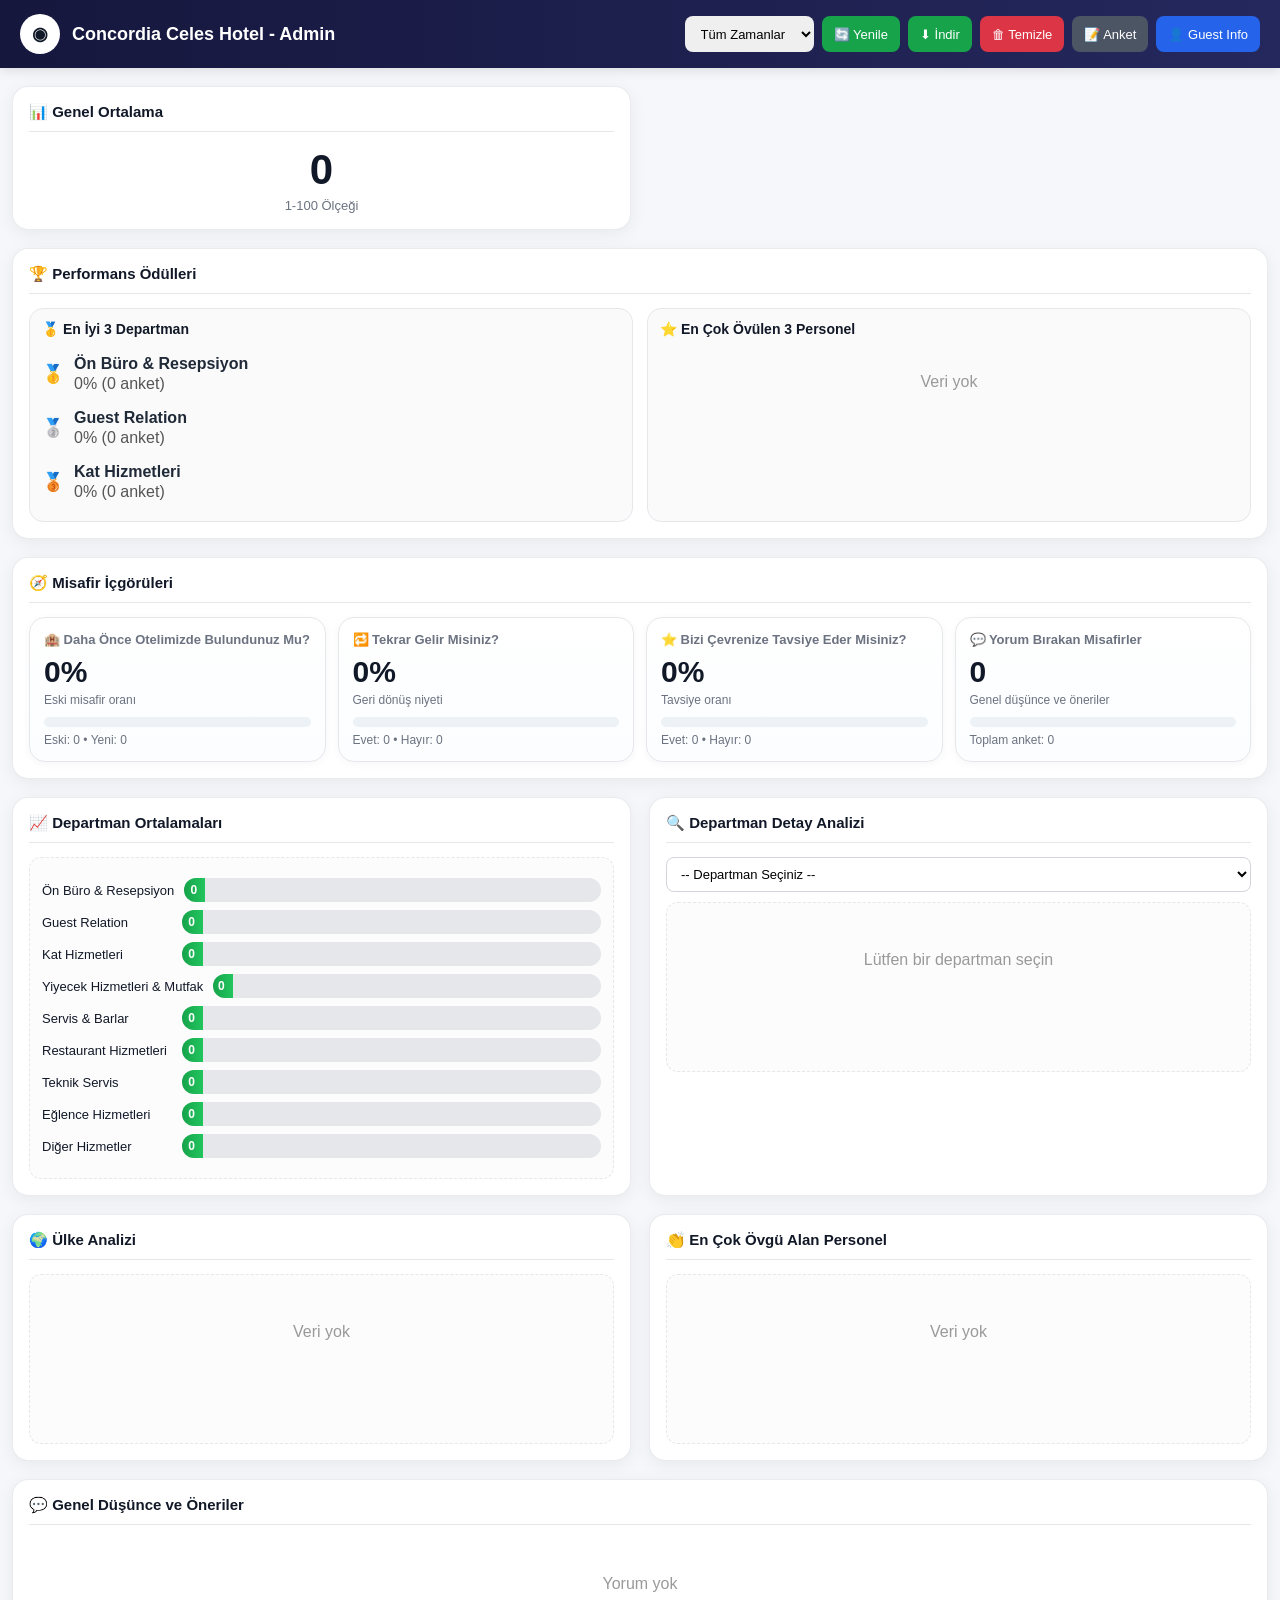
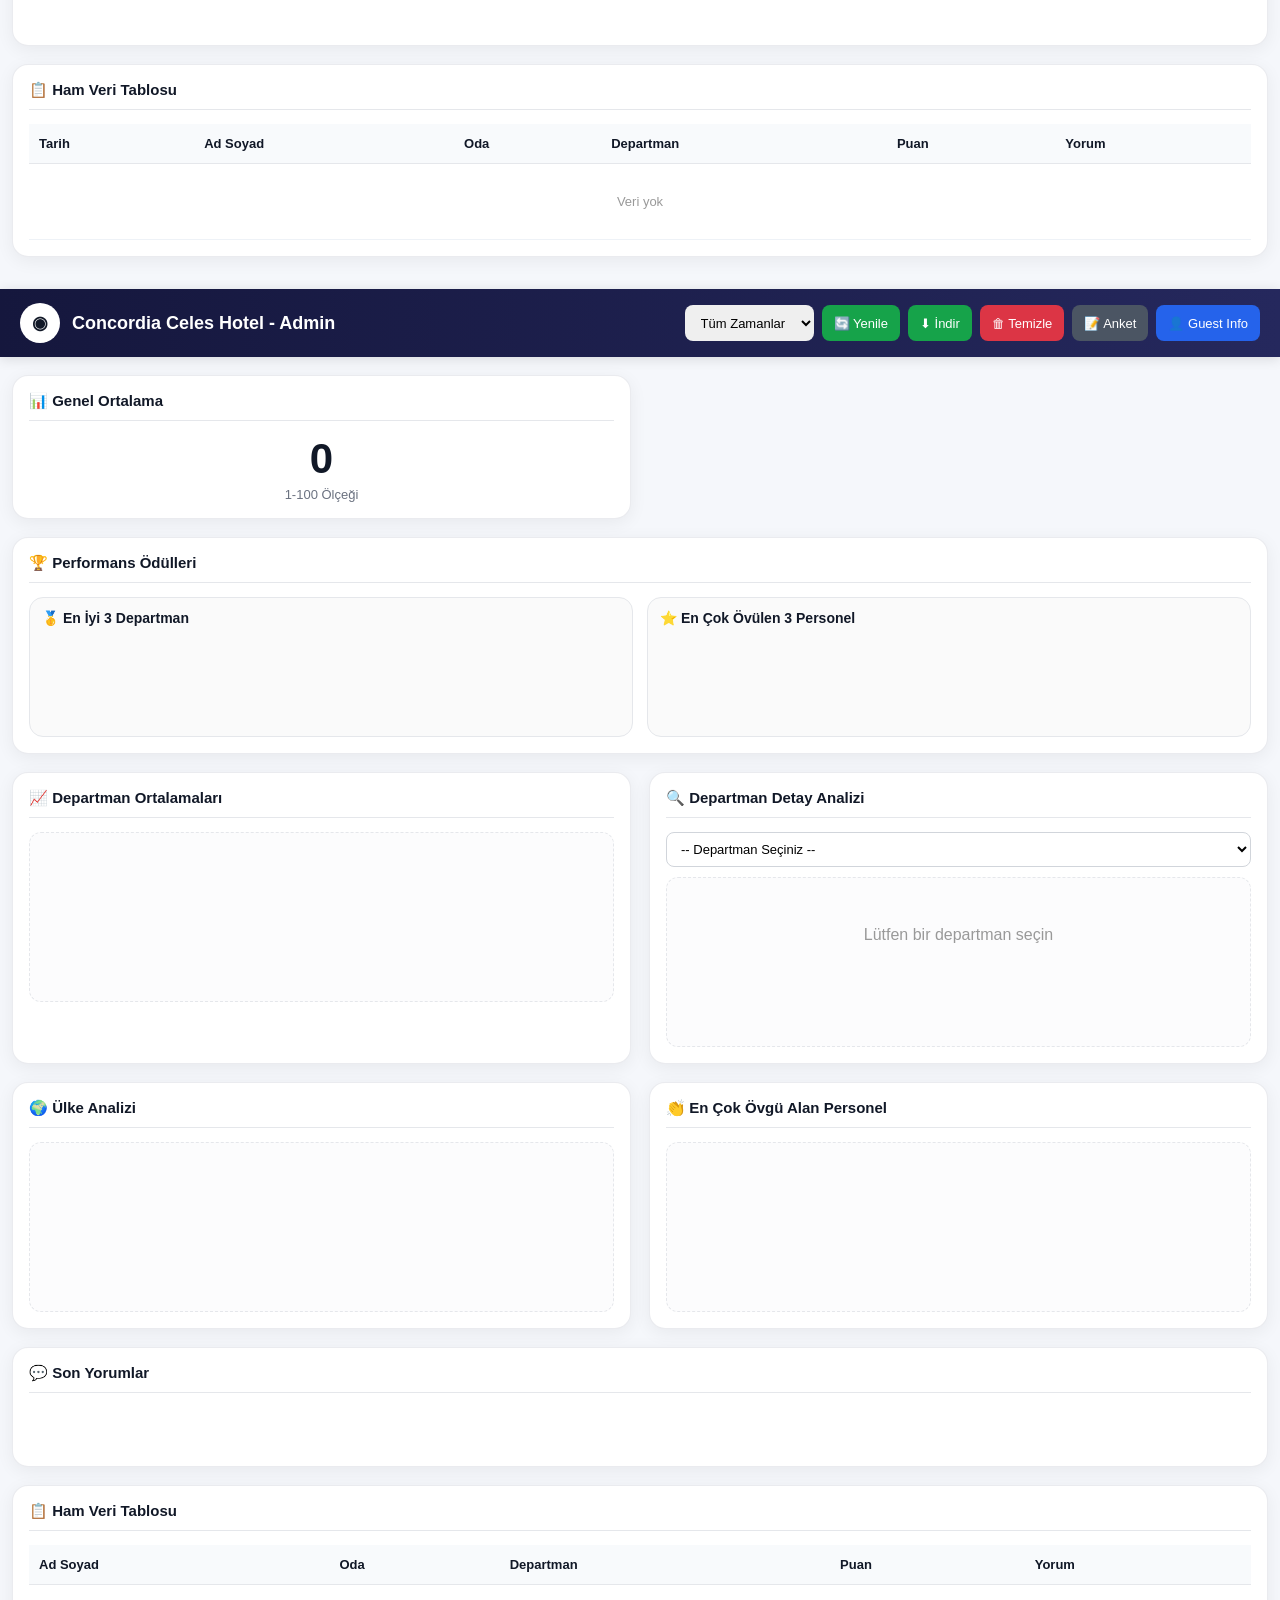
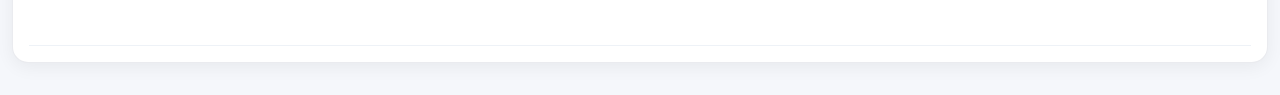
==== admin.html @ 7e6b87f0 "Update admin.html" ====
<!DOCTYPE html>
<html lang="tr">
<head>
    <meta charset="UTF-8" /><!DOCTYPE html>
<html lang="tr">
<head>
    <meta charset="UTF-8" />
    <meta name="viewport" content="width=device-width, initial-scale=1.0" />
    <title>Concordia Celes Hotel - Admin</title>

    <style>
        :root {
            --bg: #f5f7fb;
            --card: #ffffff;
            --text: #1f2937;
            --muted: #6b7280;
            --primary: #1f2454;
            --green: #16a34a;
            --red: #dc3545;
            --blue: #2563eb;
            --gold: #f59e0b;
            --border: #e5e7eb;
            --shadow: 0 4px 18px rgba(0, 0, 0, 0.06);
            --radius: 16px;
        }

        * {
            box-sizing: border-box;
        }

        body {
            margin: 0;
            font-family: Arial, Helvetica, sans-serif;
            background: var(--bg);
            color: var(--text);
        }

        .topbar {
            position: sticky;
            top: 0;
            z-index: 100;
            background: linear-gradient(90deg, #15173d, #25285d);
            color: #fff;
            padding: 14px 20px;
            box-shadow: 0 2px 12px rgba(0, 0, 0, 0.12);
        }

        .topbar-inner {
            display: flex;
            align-items: center;
            justify-content: space-between;
            gap: 14px;
            flex-wrap: wrap;
        }

        .brand {
            display: flex;
            align-items: center;
            gap: 12px;
            font-size: 18px;
            font-weight: 700;
        }

        .brand-logo {
            width: 40px;
            height: 40px;
            border-radius: 50%;
            background: #fff;
            color: #111827;
            display: grid;
            place-items: center;
            font-weight: 800;
            font-size: 18px;
            flex-shrink: 0;
        }

        .toolbar {
            display: flex;
            align-items: center;
            gap: 8px;
            flex-wrap: wrap;
        }

        .toolbar select,
        .toolbar button,
        .toolbar a {
            height: 36px;
            border: none;
            border-radius: 8px;
            padding: 0 12px;
            font-size: 13px;
            cursor: pointer;
            text-decoration: none;
            display: inline-flex;
            align-items: center;
            justify-content: center;
            transition: transform 0.15s ease, opacity 0.15s ease;
            white-space: nowrap;
        }

        .toolbar button:hover,
        .toolbar a:hover {
            transform: translateY(-1px);
            opacity: 0.95;
        }

        .btn-green { background: var(--green); color: #fff; }
        .btn-red   { background: var(--red); color: #fff; }
        .btn-gray   { background: #4b5563; color: #fff; }
        .btn-blue   { background: var(--blue); color: #fff; }

        .container {
            width: min(1440px, calc(100% - 24px));
            margin: 18px auto 32px;
        }

        .dashboard-grid {
            display: grid;
            grid-template-columns: repeat(2, minmax(0, 1fr));
            gap: 18px;
        }

        .card {
            background: var(--card);
            border-radius: var(--radius);
            box-shadow: var(--shadow);
            border: 1px solid rgba(229, 231, 235, 0.8);
            padding: 16px;
            min-height: 120px;
        }

        .card.full-width {
            grid-column: 1 / -1;
        }

        .card h3 {
            margin: 0 0 14px 0;
            font-size: 15px;
            color: #111827;
            border-bottom: 1px solid var(--border);
            padding-bottom: 10px;
        }

        .avg-score {
            font-size: 44px;
            font-weight: 800;
            text-align: center;
            color: #111827;
            margin-top: 10px;
        }

        .avg-label {
            text-align: center;
            color: var(--muted);
            margin-top: 4px;
            font-size: 13px;
        }

        .top-container {
            display: grid;
            grid-template-columns: repeat(2, minmax(0, 1fr));
            gap: 14px;
        }

        .top-box {
            background: #fafafa;
            border: 1px solid var(--border);
            border-radius: 14px;
            padding: 12px;
            min-height: 140px;
        }

        .top-box h4 {
            margin: 0 0 10px 0;
            font-size: 14px;
            color: #111827;
        }

        .chart-container {
            min-height: 170px;
            border: 1px dashed #e5e7eb;
            border-radius: 12px;
            padding: 12px;
            background: #fcfcfd;
        }

        .loading {
            display: flex;
            flex-direction: column;
            align-items: center;
            justify-content: center;
            min-height: 130px;
            color: var(--muted);
            font-size: 13px;
            gap: 10px;
        }

        .spinner {
            width: 28px;
            height: 28px;
            border: 3px solid #ddd;
            border-top-color: var(--primary);
            border-radius: 50%;
            animation: spin 0.8s linear infinite;
        }

        @keyframes spin {
            to { transform: rotate(360deg); }
        }

        .bar-row {
            display: flex;
            align-items: center;
            gap: 10px;
            margin: 8px 0;
        }

        .bar-label {
            min-width: 130px;
            font-size: 13px;
            color: #111827;
        }

        .bar-area {
            flex: 1;
            background: #e5e7eb;
            border-radius: 999px;
            overflow: hidden;
            height: 24px;
        }

        .bar-fill {
            height: 100%;
            color: #fff;
            font-size: 12px;
            display: flex;
            align-items: center;
            justify-content: flex-end;
            padding-right: 8px;
            font-weight: 700;
        }

        .bg-green { background: linear-gradient(90deg, #16a34a, #22c55e); }
        .bg-blue  { background: linear-gradient(90deg, #2563eb, #3b82f6); }
        .bg-gold  { background: linear-gradient(90deg, #f59e0b, #fbbf24); }

        table {
            width: 100%;
            border-collapse: collapse;
            font-size: 13px;
        }

        thead th {
            text-align: left;
            background: #f8fafc;
            color: #111827;
            padding: 12px 10px;
            border-bottom: 1px solid var(--border);
            position: sticky;
            top: 0;
        }

        tbody td {
            padding: 10px;
            border-bottom: 1px solid #eef2f7;
            color: #374151;
            vertical-align: top;
        }

        tbody tr:hover {
            background: #f9fafb;
        }

        #deptSelect {
            width: 100%;
            margin-bottom: 10px;
            border: 1px solid #d1d5db;
            border-radius: 8px;
            padding: 8px 10px;
            font-size: 13px;
            background: #fff;
        }

        .insights-grid {
            display: grid;
            grid-template-columns: repeat(4, minmax(0, 1fr));
            gap: 12px;
        }

        .insight-card {
            background: linear-gradient(180deg, #ffffff, #fbfdff);
            border: 1px solid #e5e7eb;
            border-radius: 16px;
            padding: 14px;
            box-shadow: 0 2px 8px rgba(0,0,0,.04);
        }

        .insight-title {
            font-size: 13px;
            color: #6b7280;
            margin-bottom: 10px;
            font-weight: 600;
        }

        .insight-value {
            font-size: 30px;
            font-weight: 800;
            color: #111827;
            line-height: 1;
        }

        .insight-sub {
            font-size: 12px;
            color: #6b7280;
            margin-top: 6px;
        }

        .mini-progress {
            height: 10px;
            background: #edf2f7;
            border-radius: 999px;
            overflow: hidden;
            margin-top: 10px;
        }

        .mini-progress > div {
            height: 100%;
            border-radius: 999px;
        }

        .comment-feed {
            display: grid;
            gap: 10px;
            max-height: 340px;
            overflow: auto;
        }

        .comment-card {
            padding: 12px 14px;
            border: 1px solid #e5e7eb;
            border-radius: 14px;
            background: #fff;
        }

        .comment-meta {
            font-size: 12px;
            color: #6b7280;
            margin-bottom: 6px;
            display: flex;
            gap: 10px;
            flex-wrap: wrap;
        }

        .comment-text {
            font-size: 14px;
            line-height: 1.5;
            color: #111827;
            white-space: pre-wrap;
        }

        #quickComments {
            max-height: 150px;
            overflow-y: auto;
        }

        @media (max-width: 1100px) {
            .insights-grid {
                grid-template-columns: repeat(2, minmax(0, 1fr));
            }
        }

        @media (max-width: 992px) {
            .dashboard-grid {
                grid-template-columns: 1fr;
            }

            .top-container {
                grid-template-columns: 1fr;
            }
        }

        @media (max-width: 600px) {
            .container {
                width: calc(100% - 14px);
            }

            .topbar {
                padding: 12px;
            }

            .avg-score {
                font-size: 34px;
            }

            .bar-label {
                min-width: 95px;
                font-size: 12px;
            }

            .insights-grid {
                grid-template-columns: 1fr;
            }
        }
    </style>
</head>
<body>

    <div class="topbar">
        <div class="topbar-inner">
            <div class="brand">
                <div class="brand-logo">◉</div>
                <div>Concordia Celes Hotel - Admin</div>
            </div>

            <div class="toolbar">
                <select id="timeFilter">
                    <option value="all">Tüm Zamanlar</option>
                    <option value="30">Son 30 Gün</option>
                    <option value="7">Son 7 Gün</option>
                    <option value="1">Bugün</option>
                </select>

                <button class="btn-green" onclick="loadAndRenderData()">🔄 Yenile</button>
                <button class="btn-green" onclick="exportData()">⬇ İndir</button>
                <button class="btn-red" onclick="clearData()">🗑 Temizle</button>
                <a class="btn-gray" href="index.html" target="_blank">📝 Anket</a>
                <a class="btn-blue" href="#" target="_blank">👤 Guest Info</a>
            </div>
        </div>
    </div>

    <div class="container">
        <div class="dashboard-grid">

            <!-- GENEL ORTALAMA -->
            <div class="card">
                <h3>📊 Genel Ortalama</h3>
                <div class="avg-score" id="generalAvg">0</div>
                <div class="avg-label">1-100 Ölçeği</div>
            </div>

            <!-- PERFORMANS ÖDÜLLERİ -->
            <div class="card full-width">
                <h3>🏆 Performans Ödülleri</h3>
                <div class="top-container">
                    <div class="top-box">
                        <h4>🥇 En İyi 3 Departman</h4>
                        <div id="topDepts">
                            <div class="loading">
                                <div class="spinner"></div>
                                Yükleniyor...
                            </div>
                        </div>
                    </div>
                    <div class="top-box">
                        <h4>⭐ En Çok Övülen 3 Personel</h4>
                        <div id="topStaff">
                            <div class="loading">
                                <div class="spinner"></div>
                                Yükleniyor...
                            </div>
                        </div>
                    </div>
                </div>
            </div>

            <!-- MİSAFİR İÇGÖRÜLERİ -->
            <div class="card full-width">
                <h3>🧭 Misafir İçgörüleri</h3>
                <div id="guestInsights" class="insights-grid">
                    <div class="loading">
                        <div class="spinner"></div>
                        Yükleniyor...
                    </div>
                </div>
            </div>

            <!-- DEPARTMAN ORTALAMALARI -->
            <div class="card">
                <h3>📈 Departman Ortalamaları</h3>
                <div class="chart-container" id="deptChart">
                    <div class="loading">
                        <div class="spinner"></div>
                        Yükleniyor...
                    </div>
                </div>
            </div>

            <!-- DEPARTMAN DETAY ANALİZİ -->
            <div class="card">
                <h3>🔍 Departman Detay Analizi</h3>
                <select id="deptSelect">
                    <option value="">-- Departman Seçiniz --</option>
                    <option value="frontOffice">Ön Büro & Resepsiyon</option>
                    <option value="guestRelation">Guest Relation</option>
                    <option value="housekeeping">Kat Hizmetleri</option>
                    <option value="foodServices">Yiyecek Hizmetleri & Mutfak</option>
                    <option value="barsServices">Servis & Barlar</option>
                    <option value="restaurantServices">Restaurant Hizmetleri</option>
                    <option value="technicalService">Teknik Servis</option>
                    <option value="entertainmentServices">Eğlence Hizmetleri</option>
                    <option value="otherServices">Diğer Hizmetler</option>
                </select>

                <div class="chart-container" id="deptDetailChart">
                    <p style="text-align:center; color:#999; padding:20px;">Lütfen bir departman seçin</p>
                </div>
            </div>

            <!-- ÜLKE ANALİZİ -->
            <div class="card">
                <h3>🌍 Ülke Analizi</h3>
                <div class="chart-container" id="countryChart">
                    <div class="loading">
                        <div class="spinner"></div>
                        Yükleniyor...
                    </div>
                </div>
            </div>

            <!-- EN ÇOK ÖVGÜ ALAN PERSONEL -->
            <div class="card">
                <h3>👏 En Çok Övgü Alan Personel</h3>
                <div class="chart-container" id="staffChart">
                    <div class="loading">
                        <div class="spinner"></div>
                        Yükleniyor...
                    </div>
                </div>
            </div>

            <!-- GENEL DÜŞÜNCE VE ÖNERİLER -->
            <div class="card full-width">
                <h3>💬 Genel Düşünce ve Öneriler</h3>
                <div id="commentFeed" class="comment-feed">
                    <div class="loading">
                        <div class="spinner"></div>
                        Yükleniyor...
                    </div>
                </div>
            </div>

            <!-- HAM VERİ TABLOSU -->
            <div class="card full-width">
                <h3>📋 Ham Veri Tablosu</h3>
                <div style="overflow-x:auto;">
                    <table id="rawDataTable">
                        <thead>
                            <tr>
                                <th>Tarih</th>
                                <th>Ad Soyad</th>
                                <th>Oda</th>
                                <th>Departman</th>
                                <th>Puan</th>
                                <th>Yorum</th>
                            </tr>
                        </thead>
                        <tbody>
                            <tr>
                                <td colspan="6" style="text-align:center; color:#999; padding:30px;">
                                    Veri yükleniyor...
                                </td>
                            </tr>
                        </tbody>
                    </table>
                </div>
            </div>

        </div>
    </div>

    <script src="admin.js?v=13"></script>
</body>
</html>
    <meta name="viewport" content="width=device-width, initial-scale=1.0" />
    <title>Concordia Celes Hotel - Admin</title>

    <style>
        :root {
            --bg: #f5f7fb;
            --card: #ffffff;
            --text: #1f2937;
            --muted: #6b7280;
            --primary: #1f2454;
            --green: #16a34a;
            --red: #dc3545;
            --blue: #2563eb;
            --gold: #f59e0b;
            --border: #e5e7eb;
            --shadow: 0 4px 18px rgba(0, 0, 0, 0.06);
            --radius: 16px;
        }

        * {
            box-sizing: border-box;
        }

        body {
            margin: 0;
            font-family: Arial, Helvetica, sans-serif;
            background: var(--bg);
            color: var(--text);
        }

        .topbar {
            position: sticky;
            top: 0;
            z-index: 100;
            background: linear-gradient(90deg, #15173d, #25285d);
            color: #fff;
            padding: 14px 20px;
            box-shadow: 0 2px 12px rgba(0, 0, 0, 0.12);
        }

        .topbar-inner {
            display: flex;
            align-items: center;
            justify-content: space-between;
            gap: 14px;
            flex-wrap: wrap;
        }

        .brand {
            display: flex;
            align-items: center;
            gap: 12px;
            font-size: 18px;
            font-weight: 700;
        }

        .brand-logo {
            width: 40px;
            height: 40px;
            border-radius: 50%;
            background: #fff;
            color: #111827;
            display: grid;
            place-items: center;
            font-weight: 800;
            font-size: 18px;
            flex-shrink: 0;
        }

        .toolbar {
            display: flex;
            align-items: center;
            gap: 8px;
            flex-wrap: wrap;
        }

        .toolbar select,
        .toolbar button,
        .toolbar a {
            height: 36px;
            border: none;
            border-radius: 8px;
            padding: 0 12px;
            font-size: 13px;
            cursor: pointer;
            text-decoration: none;
            display: inline-flex;
            align-items: center;
            justify-content: center;
            transition: transform 0.15s ease, opacity 0.15s ease;
            white-space: nowrap;
        }

        .toolbar button:hover,
        .toolbar a:hover {
            transform: translateY(-1px);
            opacity: 0.95;
        }

        .btn-green { background: var(--green); color: #fff; }
        .btn-red   { background: var(--red); color: #fff; }
        .btn-gray   { background: #4b5563; color: #fff; }
        .btn-blue   { background: var(--blue); color: #fff; }

        .container {
            width: min(1400px, calc(100% - 24px));
            margin: 18px auto 32px;
        }

        .dashboard-grid {
            display: grid;
            grid-template-columns: repeat(2, minmax(0, 1fr));
            gap: 18px;
        }

        .card {
            background: var(--card);
            border-radius: var(--radius);
            box-shadow: var(--shadow);
            border: 1px solid rgba(229, 231, 235, 0.8);
            padding: 16px;
            min-height: 120px;
        }

        .card.full-width {
            grid-column: 1 / -1;
        }

        .card h3 {
            margin: 0 0 14px 0;
            font-size: 15px;
            color: #111827;
            border-bottom: 1px solid var(--border);
            padding-bottom: 10px;
        }

        .avg-score {
            font-size: 42px;
            font-weight: 800;
            text-align: center;
            color: #111827;
            margin-top: 10px;
        }

        .avg-label {
            text-align: center;
            color: var(--muted);
            margin-top: 4px;
            font-size: 13px;
        }

        .top-container {
            display: grid;
            grid-template-columns: repeat(2, minmax(0, 1fr));
            gap: 14px;
        }

        .top-box {
            background: #fafafa;
            border: 1px solid var(--border);
            border-radius: 14px;
            padding: 12px;
            min-height: 140px;
        }

        .top-box h4 {
            margin: 0 0 10px 0;
            font-size: 14px;
            color: #111827;
        }

        .chart-container {
            min-height: 170px;
            border: 1px dashed #e5e7eb;
            border-radius: 12px;
            padding: 12px;
            background: #fcfcfd;
        }

        .loading {
            display: flex;
            flex-direction: column;
            align-items: center;
            justify-content: center;
            min-height: 130px;
            color: var(--muted);
            font-size: 13px;
            gap: 10px;
        }

        .spinner {
            width: 28px;
            height: 28px;
            border: 3px solid #ddd;
            border-top-color: var(--primary);
            border-radius: 50%;
            animation: spin 0.8s linear infinite;
        }

        @keyframes spin {
            to { transform: rotate(360deg); }
        }

        .bar-row {
            display: flex;
            align-items: center;
            gap: 10px;
            margin: 8px 0;
        }

        .bar-label {
            min-width: 130px;
            font-size: 13px;
            color: #111827;
        }

        .bar-area {
            flex: 1;
            background: #e5e7eb;
            border-radius: 999px;
            overflow: hidden;
            height: 24px;
        }

        .bar-fill {
            height: 100%;
            color: #fff;
            font-size: 12px;
            display: flex;
            align-items: center;
            justify-content: flex-end;
            padding-right: 8px;
            font-weight: 700;
        }

        .bg-green { background: linear-gradient(90deg, #16a34a, #22c55e); }
        .bg-blue  { background: linear-gradient(90deg, #2563eb, #3b82f6); }
        .bg-gold  { background: linear-gradient(90deg, #f59e0b, #fbbf24); }

        table {
            width: 100%;
            border-collapse: collapse;
            font-size: 13px;
        }

        thead th {
            text-align: left;
            background: #f8fafc;
            color: #111827;
            padding: 12px 10px;
            border-bottom: 1px solid var(--border);
            position: sticky;
            top: 0;
        }

        tbody td {
            padding: 10px;
            border-bottom: 1px solid #eef2f7;
            color: #374151;
            vertical-align: top;
        }

        tbody tr:hover {
            background: #f9fafb;
        }

        #deptSelect {
            width: 100%;
            margin-bottom: 10px;
            border: 1px solid #d1d5db;
            border-radius: 8px;
            padding: 8px 10px;
            font-size: 13px;
            background: #fff;
        }

        #quickComments {
            max-height: 150px;
            overflow-y: auto;
        }

        @media (max-width: 992px) {
            .dashboard-grid {
                grid-template-columns: 1fr;
            }

            .top-container {
                grid-template-columns: 1fr;
            }
        }

        @media (max-width: 600px) {
            .container {
                width: calc(100% - 14px);
            }

            .topbar {
                padding: 12px;
            }

            .avg-score {
                font-size: 34px;
            }

            .bar-label {
                min-width: 95px;
                font-size: 12px;
            }
        }
    </style>
</head>
<body>

    <div class="topbar">
        <div class="topbar-inner">
            <div class="brand">
                <div class="brand-logo">◉</div>
                <div>Concordia Celes Hotel - Admin</div>
            </div>

            <div class="toolbar">
                <select id="timeFilter">
                    <option value="all">Tüm Zamanlar</option>
                    <option value="30">Son 30 Gün</option>
                    <option value="7">Son 7 Gün</option>
                    <option value="1">Bugün</option>
                </select>

                <button class="btn-green" onclick="loadAndRenderData()">🔄 Yenile</button>
                <button class="btn-green" onclick="exportData()">⬇ İndir</button>
                <button class="btn-red" onclick="clearData()">🗑 Temizle</button>
                <a class="btn-gray" href="index.html" target="_blank">📝 Anket</a>
                <a class="btn-blue" href="#" target="_blank">👤 Guest Info</a>
            </div>
        </div>
    </div>

    <div class="container">
        <div class="dashboard-grid">

            <!-- GENEL ORTALAMA -->
            <div class="card">
                <h3>📊 Genel Ortalama</h3>
                <div class="avg-score" id="generalAvg">0</div>
                <div class="avg-label">1-100 Ölçeği</div>
            </div>

            <!-- PERFORMANS ÖDÜLLERİ -->
            <div class="card full-width">
                <h3>🏆 Performans Ödülleri</h3>
                <div class="top-container">
                    <div class="top-box">
                        <h4>🥇 En İyi 3 Departman</h4>
                        <div id="topDepts">
                            <div class="loading">
                                <div class="spinner"></div>
                                Yükleniyor...
                            </div>
                        </div>
                    </div>
                    <div class="top-box">
                        <h4>⭐ En Çok Övülen 3 Personel</h4>
                        <div id="topStaff">
                            <div class="loading">
                                <div class="spinner"></div>
                                Yükleniyor...
                            </div>
                        </div>
                    </div>
                </div>
            </div>

            <!-- DEPARTMAN ORTALAMALARI -->
            <div class="card">
                <h3>📈 Departman Ortalamaları</h3>
                <div class="chart-container" id="deptChart">
                    <div class="loading">
                        <div class="spinner"></div>
                        Yükleniyor...
                    </div>
                </div>
            </div>

            <!-- DEPARTMAN DETAY ANALİZİ -->
            <div class="card">
                <h3>🔍 Departman Detay Analizi</h3>
                <select id="deptSelect">
                    <option value="">-- Departman Seçiniz --</option>
                    <option value="frontOffice">Ön Büro & Resepsiyon</option>
                    <option value="guestRelation">Guest Relation</option>
                    <option value="housekeeping">Kat Hizmetleri</option>
                    <option value="foodServices">Yiyecek Hizmetleri & Mutfak</option>
                    <option value="barsServices">Servis & Barlar</option>
                    <option value="restaurantServices">Restaurant Hizmetleri</option>
                    <option value="technicalService">Teknik Servis</option>
                    <option value="entertainmentServices">Eğlence Hizmetleri</option>
                    <option value="otherServices">Diğer Hizmetler</option>
                </select>

                <div class="chart-container" id="deptDetailChart">
                    <p style="text-align:center; color:#999; padding:20px;">Lütfen bir departman seçin</p>
                </div>
            </div>

            <!-- ÜLKE ANALİZİ -->
            <div class="card">
                <h3>🌍 Ülke Analizi</h3>
                <div class="chart-container" id="countryChart">
                    <div class="loading">
                        <div class="spinner"></div>
                        Yükleniyor...
                    </div>
                </div>
            </div>

            <!-- EN ÇOK ÖVGÜ ALAN PERSONEL -->
            <div class="card">
                <h3>👏 En Çok Övgü Alan Personel</h3>
                <div class="chart-container" id="staffChart">
                    <div class="loading">
                        <div class="spinner"></div>
                        Yükleniyor...
                    </div>
                </div>
            </div>

            <!-- SON YORUMLAR -->
            <div class="card full-width">
                <h3>💬 Son Yorumlar</h3>
                <div id="quickComments">
                    <div class="loading">
                        <div class="spinner"></div>
                        Yükleniyor...
                    </div>
                </div>
            </div>

            <!-- HAM VERİ TABLOSU -->
            <div class="card full-width">
                <h3>📋 Ham Veri Tablosu</h3>
                <div style="overflow-x:auto;">
                    <table id="rawDataTable">
                        <thead>
                            <tr>
                                <th>Ad Soyad</th>
                                <th>Oda</th>
                                <th>Departman</th>
                                <th>Puan</th>
                                <th>Yorum</th>
                            </tr>
                        </thead>
                        <tbody>
                            <tr>
                                <td colspan="5" style="text-align:center; color:#999; padding:30px;">
                                    Veri yükleniyor...
                                </td>
                            </tr>
                        </tbody>
                    </table>
                </div>
            </div>

        </div>
    </div>

    <script src="admin.js?v=9"></script>
</body>
</html>
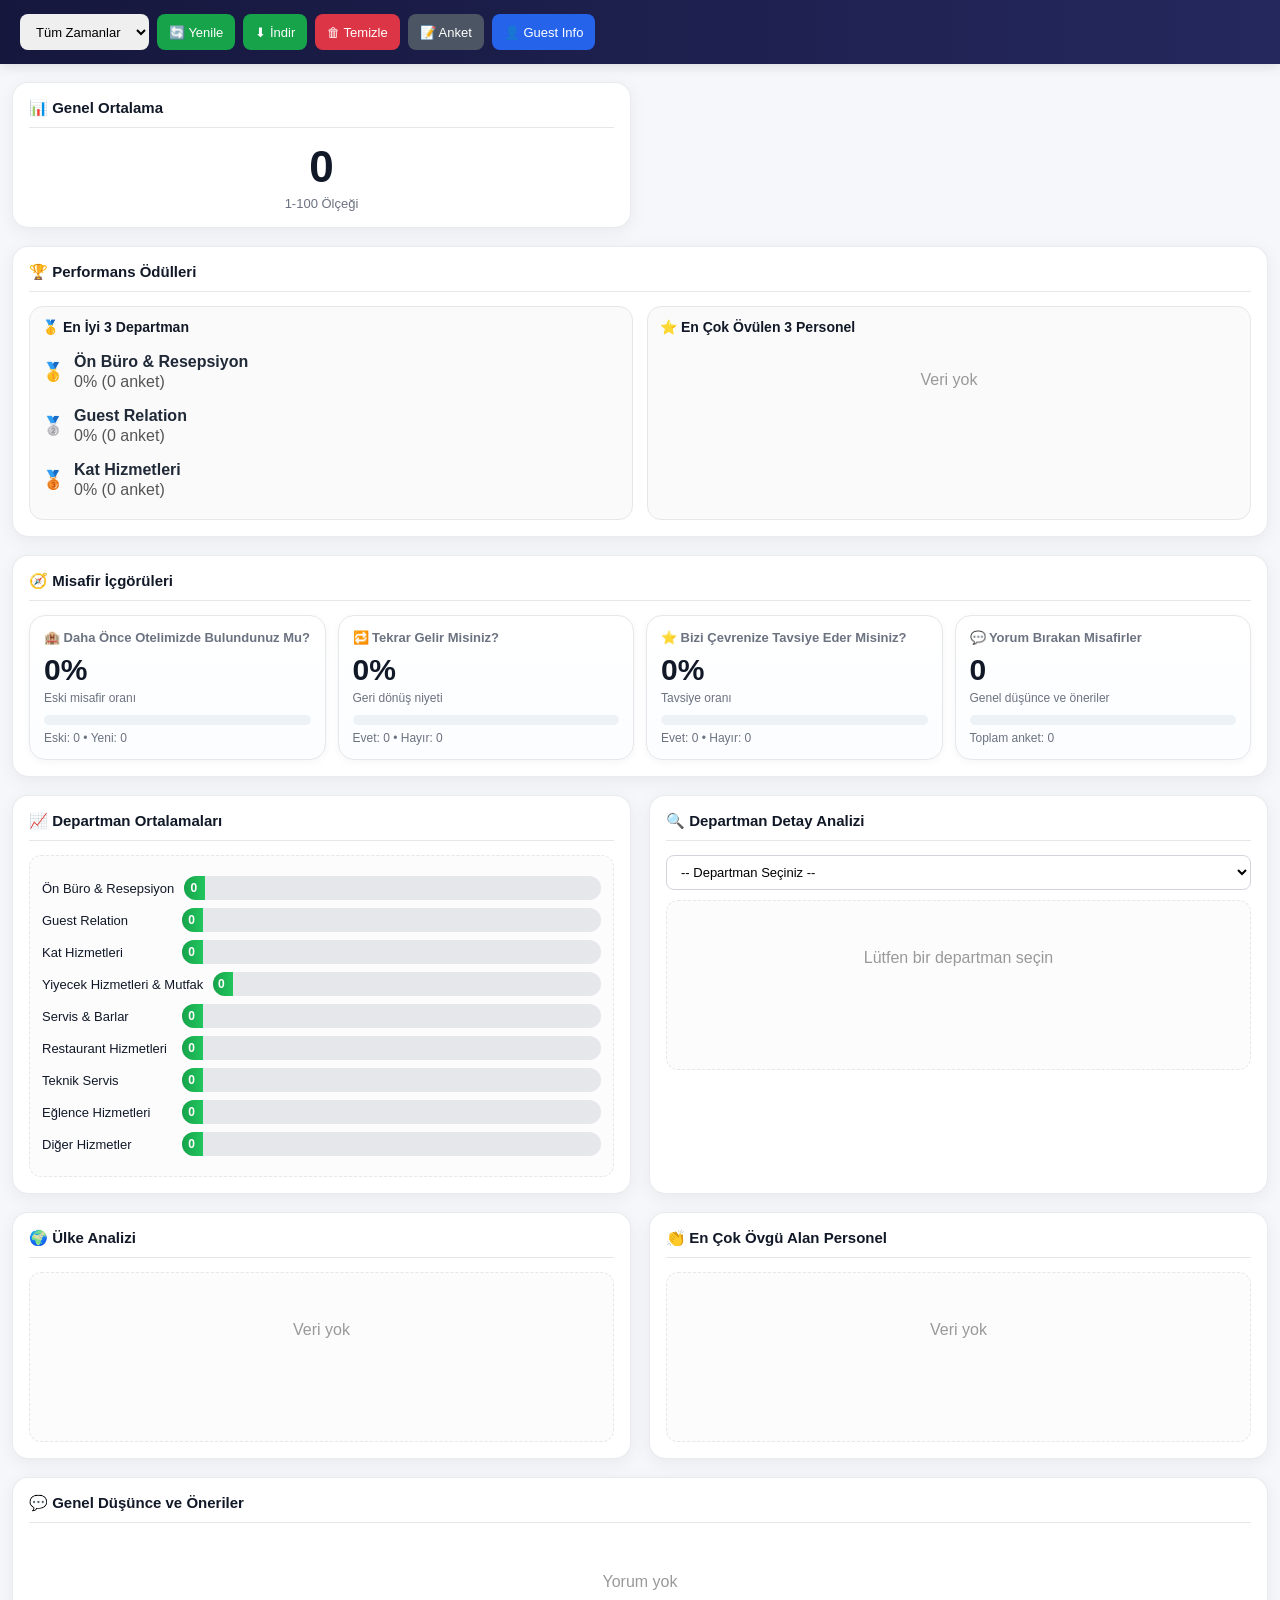
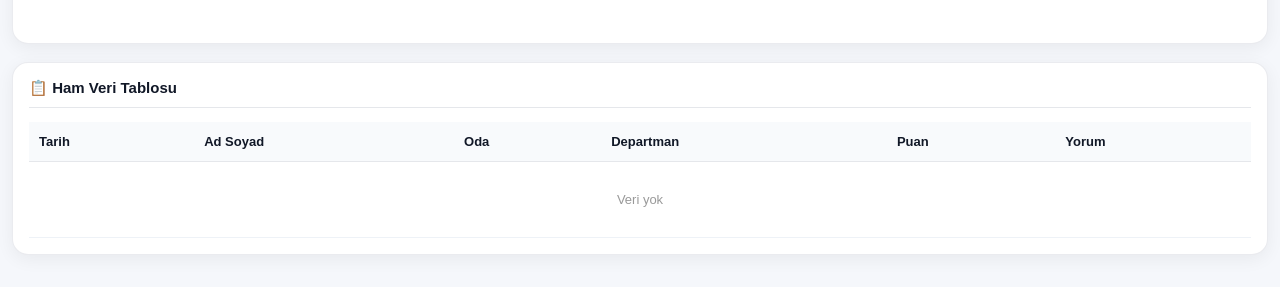
==== commit c6bb57af: "Restore admin.html with original content" ====
--- a/admin.html
+++ b/admin.html
@@ -1,7 +1,4 @@
 <!DOCTYPE html>
-<html lang="tr">
-<head>
-    <meta charset="UTF-8" /><!DOCTYPE html>
 <html lang="tr">
 <head>
     <meta charset="UTF-8" />
@@ -28,11 +25,17 @@
             box-sizing: border-box;
         }
 
-        body {
+        html, body {
             margin: 0;
-            font-family: Arial, Helvetica, sans-serif;
+            padding: 0;
+            width: 100%;
             background: var(--bg);
             color: var(--text);
+            font-family: Arial, Helvetica, sans-serif;
+        }
+
+        body {
+            min-height: 100vh;
         }
 
         .topbar {
@@ -407,13 +410,13 @@
 
     <div class="topbar">
         <div class="topbar-inner">
-            <div class="brand">
-                <div class="brand-logo">◉</div>
-                <div>Concordia Celes Hotel - Admin</div>
-            </div>
+           
 
             <div class="toolbar">
-                <select id="timeFilter">
+                <select id="timeFilter"><div class="brand">
+    <img src="./logo.png" alt="Concordia Logo" class="brand-logo">
+    <div>Concordia Celes Hotel - Admin</div>
+</div>
                     <option value="all">Tüm Zamanlar</option>
                     <option value="30">Son 30 Gün</option>
                     <option value="7">Son 7 Gün</option>
@@ -569,474 +572,6 @@
         </div>
     </div>
 
-    <script src="admin.js?v=13"></script>
+    <script src="admin.js?v=14"></script>
 </body>
 </html>
-    <meta name="viewport" content="width=device-width, initial-scale=1.0" />
-    <title>Concordia Celes Hotel - Admin</title>
-
-    <style>
-        :root {
-            --bg: #f5f7fb;
-            --card: #ffffff;
-            --text: #1f2937;
-            --muted: #6b7280;
-            --primary: #1f2454;
-            --green: #16a34a;
-            --red: #dc3545;
-            --blue: #2563eb;
-            --gold: #f59e0b;
-            --border: #e5e7eb;
-            --shadow: 0 4px 18px rgba(0, 0, 0, 0.06);
-            --radius: 16px;
-        }
-
-        * {
-            box-sizing: border-box;
-        }
-
-        body {
-            margin: 0;
-            font-family: Arial, Helvetica, sans-serif;
-            background: var(--bg);
-            color: var(--text);
-        }
-
-        .topbar {
-            position: sticky;
-            top: 0;
-            z-index: 100;
-            background: linear-gradient(90deg, #15173d, #25285d);
-            color: #fff;
-            padding: 14px 20px;
-            box-shadow: 0 2px 12px rgba(0, 0, 0, 0.12);
-        }
-
-        .topbar-inner {
-            display: flex;
-            align-items: center;
-            justify-content: space-between;
-            gap: 14px;
-            flex-wrap: wrap;
-        }
-
-        .brand {
-            display: flex;
-            align-items: center;
-            gap: 12px;
-            font-size: 18px;
-            font-weight: 700;
-        }
-
-        .brand-logo {
-            width: 40px;
-            height: 40px;
-            border-radius: 50%;
-            background: #fff;
-            color: #111827;
-            display: grid;
-            place-items: center;
-            font-weight: 800;
-            font-size: 18px;
-            flex-shrink: 0;
-        }
-
-        .toolbar {
-            display: flex;
-            align-items: center;
-            gap: 8px;
-            flex-wrap: wrap;
-        }
-
-        .toolbar select,
-        .toolbar button,
-        .toolbar a {
-            height: 36px;
-            border: none;
-            border-radius: 8px;
-            padding: 0 12px;
-            font-size: 13px;
-            cursor: pointer;
-            text-decoration: none;
-            display: inline-flex;
-            align-items: center;
-            justify-content: center;
-            transition: transform 0.15s ease, opacity 0.15s ease;
-            white-space: nowrap;
-        }
-
-        .toolbar button:hover,
-        .toolbar a:hover {
-            transform: translateY(-1px);
-            opacity: 0.95;
-        }
-
-        .btn-green { background: var(--green); color: #fff; }
-        .btn-red   { background: var(--red); color: #fff; }
-        .btn-gray   { background: #4b5563; color: #fff; }
-        .btn-blue   { background: var(--blue); color: #fff; }
-
-        .container {
-            width: min(1400px, calc(100% - 24px));
-            margin: 18px auto 32px;
-        }
-
-        .dashboard-grid {
-            display: grid;
-            grid-template-columns: repeat(2, minmax(0, 1fr));
-            gap: 18px;
-        }
-
-        .card {
-            background: var(--card);
-            border-radius: var(--radius);
-            box-shadow: var(--shadow);
-            border: 1px solid rgba(229, 231, 235, 0.8);
-            padding: 16px;
-            min-height: 120px;
-        }
-
-        .card.full-width {
-            grid-column: 1 / -1;
-        }
-
-        .card h3 {
-            margin: 0 0 14px 0;
-            font-size: 15px;
-            color: #111827;
-            border-bottom: 1px solid var(--border);
-            padding-bottom: 10px;
-        }
-
-        .avg-score {
-            font-size: 42px;
-            font-weight: 800;
-            text-align: center;
-            color: #111827;
-            margin-top: 10px;
-        }
-
-        .avg-label {
-            text-align: center;
-            color: var(--muted);
-            margin-top: 4px;
-            font-size: 13px;
-        }
-
-        .top-container {
-            display: grid;
-            grid-template-columns: repeat(2, minmax(0, 1fr));
-            gap: 14px;
-        }
-
-        .top-box {
-            background: #fafafa;
-            border: 1px solid var(--border);
-            border-radius: 14px;
-            padding: 12px;
-            min-height: 140px;
-        }
-
-        .top-box h4 {
-            margin: 0 0 10px 0;
-            font-size: 14px;
-            color: #111827;
-        }
-
-        .chart-container {
-            min-height: 170px;
-            border: 1px dashed #e5e7eb;
-            border-radius: 12px;
-            padding: 12px;
-            background: #fcfcfd;
-        }
-
-        .loading {
-            display: flex;
-            flex-direction: column;
-            align-items: center;
-            justify-content: center;
-            min-height: 130px;
-            color: var(--muted);
-            font-size: 13px;
-            gap: 10px;
-        }
-
-        .spinner {
-            width: 28px;
-            height: 28px;
-            border: 3px solid #ddd;
-            border-top-color: var(--primary);
-            border-radius: 50%;
-            animation: spin 0.8s linear infinite;
-        }
-
-        @keyframes spin {
-            to { transform: rotate(360deg); }
-        }
-
-        .bar-row {
-            display: flex;
-            align-items: center;
-            gap: 10px;
-            margin: 8px 0;
-        }
-
-        .bar-label {
-            min-width: 130px;
-            font-size: 13px;
-            color: #111827;
-        }
-
-        .bar-area {
-            flex: 1;
-            background: #e5e7eb;
-            border-radius: 999px;
-            overflow: hidden;
-            height: 24px;
-        }
-
-        .bar-fill {
-            height: 100%;
-            color: #fff;
-            font-size: 12px;
-            display: flex;
-            align-items: center;
-            justify-content: flex-end;
-            padding-right: 8px;
-            font-weight: 700;
-        }
-
-        .bg-green { background: linear-gradient(90deg, #16a34a, #22c55e); }
-        .bg-blue  { background: linear-gradient(90deg, #2563eb, #3b82f6); }
-        .bg-gold  { background: linear-gradient(90deg, #f59e0b, #fbbf24); }
-
-        table {
-            width: 100%;
-            border-collapse: collapse;
-            font-size: 13px;
-        }
-
-        thead th {
-            text-align: left;
-            background: #f8fafc;
-            color: #111827;
-            padding: 12px 10px;
-            border-bottom: 1px solid var(--border);
-            position: sticky;
-            top: 0;
-        }
-
-        tbody td {
-            padding: 10px;
-            border-bottom: 1px solid #eef2f7;
-            color: #374151;
-            vertical-align: top;
-        }
-
-        tbody tr:hover {
-            background: #f9fafb;
-        }
-
-        #deptSelect {
-            width: 100%;
-            margin-bottom: 10px;
-            border: 1px solid #d1d5db;
-            border-radius: 8px;
-            padding: 8px 10px;
-            font-size: 13px;
-            background: #fff;
-        }
-
-        #quickComments {
-            max-height: 150px;
-            overflow-y: auto;
-        }
-
-        @media (max-width: 992px) {
-            .dashboard-grid {
-                grid-template-columns: 1fr;
-            }
-
-            .top-container {
-                grid-template-columns: 1fr;
-            }
-        }
-
-        @media (max-width: 600px) {
-            .container {
-                width: calc(100% - 14px);
-            }
-
-            .topbar {
-                padding: 12px;
-            }
-
-            .avg-score {
-                font-size: 34px;
-            }
-
-            .bar-label {
-                min-width: 95px;
-                font-size: 12px;
-            }
-        }
-    </style>
-</head>
-<body>
-
-    <div class="topbar">
-        <div class="topbar-inner">
-            <div class="brand">
-                <div class="brand-logo">◉</div>
-                <div>Concordia Celes Hotel - Admin</div>
-            </div>
-
-            <div class="toolbar">
-                <select id="timeFilter">
-                    <option value="all">Tüm Zamanlar</option>
-                    <option value="30">Son 30 Gün</option>
-                    <option value="7">Son 7 Gün</option>
-                    <option value="1">Bugün</option>
-                </select>
-
-                <button class="btn-green" onclick="loadAndRenderData()">🔄 Yenile</button>
-                <button class="btn-green" onclick="exportData()">⬇ İndir</button>
-                <button class="btn-red" onclick="clearData()">🗑 Temizle</button>
-                <a class="btn-gray" href="index.html" target="_blank">📝 Anket</a>
-                <a class="btn-blue" href="#" target="_blank">👤 Guest Info</a>
-            </div>
-        </div>
-    </div>
-
-    <div class="container">
-        <div class="dashboard-grid">
-
-            <!-- GENEL ORTALAMA -->
-            <div class="card">
-                <h3>📊 Genel Ortalama</h3>
-                <div class="avg-score" id="generalAvg">0</div>
-                <div class="avg-label">1-100 Ölçeği</div>
-            </div>
-
-            <!-- PERFORMANS ÖDÜLLERİ -->
-            <div class="card full-width">
-                <h3>🏆 Performans Ödülleri</h3>
-                <div class="top-container">
-                    <div class="top-box">
-                        <h4>🥇 En İyi 3 Departman</h4>
-                        <div id="topDepts">
-                            <div class="loading">
-                                <div class="spinner"></div>
-                                Yükleniyor...
-                            </div>
-                        </div>
-                    </div>
-                    <div class="top-box">
-                        <h4>⭐ En Çok Övülen 3 Personel</h4>
-                        <div id="topStaff">
-                            <div class="loading">
-                                <div class="spinner"></div>
-                                Yükleniyor...
-                            </div>
-                        </div>
-                    </div>
-                </div>
-            </div>
-
-            <!-- DEPARTMAN ORTALAMALARI -->
-            <div class="card">
-                <h3>📈 Departman Ortalamaları</h3>
-                <div class="chart-container" id="deptChart">
-                    <div class="loading">
-                        <div class="spinner"></div>
-                        Yükleniyor...
-                    </div>
-                </div>
-            </div>
-
-            <!-- DEPARTMAN DETAY ANALİZİ -->
-            <div class="card">
-                <h3>🔍 Departman Detay Analizi</h3>
-                <select id="deptSelect">
-                    <option value="">-- Departman Seçiniz --</option>
-                    <option value="frontOffice">Ön Büro & Resepsiyon</option>
-                    <option value="guestRelation">Guest Relation</option>
-                    <option value="housekeeping">Kat Hizmetleri</option>
-                    <option value="foodServices">Yiyecek Hizmetleri & Mutfak</option>
-                    <option value="barsServices">Servis & Barlar</option>
-                    <option value="restaurantServices">Restaurant Hizmetleri</option>
-                    <option value="technicalService">Teknik Servis</option>
-                    <option value="entertainmentServices">Eğlence Hizmetleri</option>
-                    <option value="otherServices">Diğer Hizmetler</option>
-                </select>
-
-                <div class="chart-container" id="deptDetailChart">
-                    <p style="text-align:center; color:#999; padding:20px;">Lütfen bir departman seçin</p>
-                </div>
-            </div>
-
-            <!-- ÜLKE ANALİZİ -->
-            <div class="card">
-                <h3>🌍 Ülke Analizi</h3>
-                <div class="chart-container" id="countryChart">
-                    <div class="loading">
-                        <div class="spinner"></div>
-                        Yükleniyor...
-                    </div>
-                </div>
-            </div>
-
-            <!-- EN ÇOK ÖVGÜ ALAN PERSONEL -->
-            <div class="card">
-                <h3>👏 En Çok Övgü Alan Personel</h3>
-                <div class="chart-container" id="staffChart">
-                    <div class="loading">
-                        <div class="spinner"></div>
-                        Yükleniyor...
-                    </div>
-                </div>
-            </div>
-
-            <!-- SON YORUMLAR -->
-            <div class="card full-width">
-                <h3>💬 Son Yorumlar</h3>
-                <div id="quickComments">
-                    <div class="loading">
-                        <div class="spinner"></div>
-                        Yükleniyor...
-                    </div>
-                </div>
-            </div>
-
-            <!-- HAM VERİ TABLOSU -->
-            <div class="card full-width">
-                <h3>📋 Ham Veri Tablosu</h3>
-                <div style="overflow-x:auto;">
-                    <table id="rawDataTable">
-                        <thead>
-                            <tr>
-                                <th>Ad Soyad</th>
-                                <th>Oda</th>
-                                <th>Departman</th>
-                                <th>Puan</th>
-                                <th>Yorum</th>
-                            </tr>
-                        </thead>
-                        <tbody>
-                            <tr>
-                                <td colspan="5" style="text-align:center; color:#999; padding:30px;">
-                                    Veri yükleniyor...
-                                </td>
-                            </tr>
-                        </tbody>
-                    </table>
-                </div>
-            </div>
-
-        </div>
-    </div>
-
-    <script src="admin.js?v=9"></script>
-</body>
-</html>
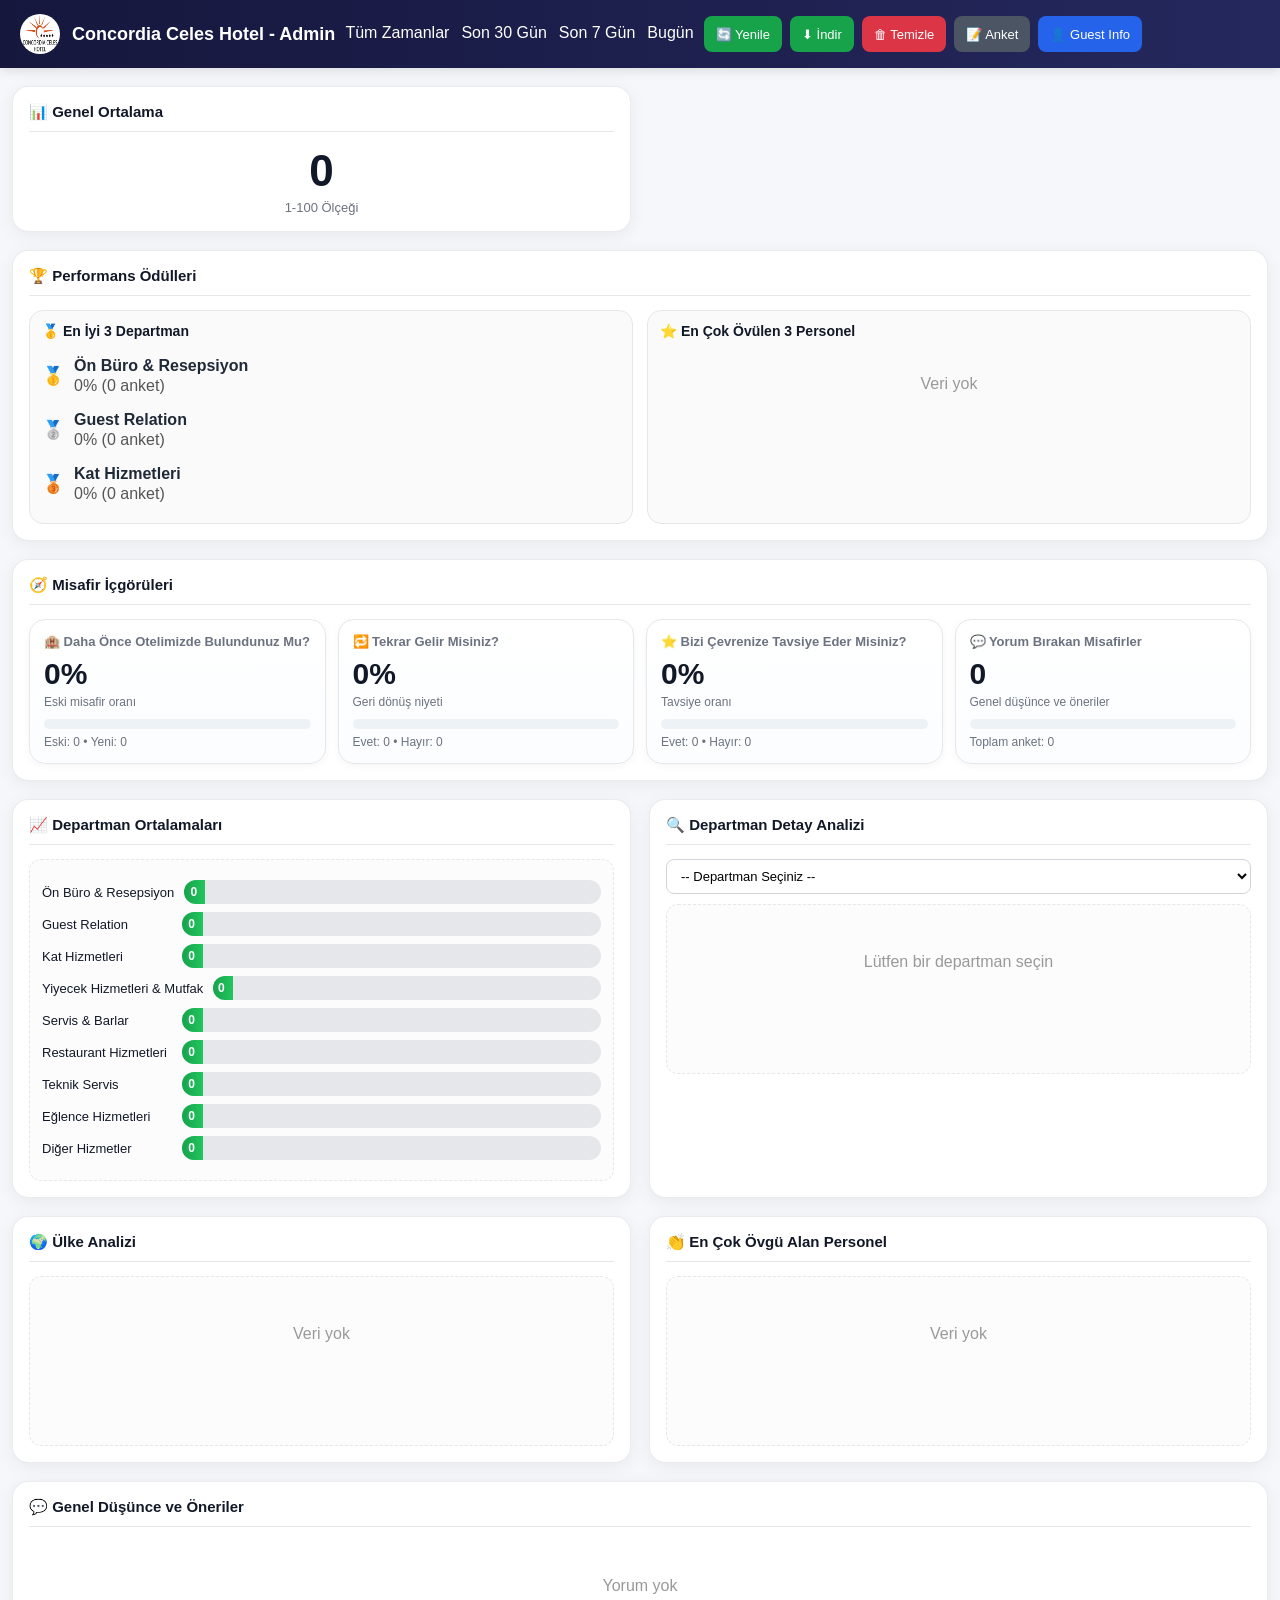
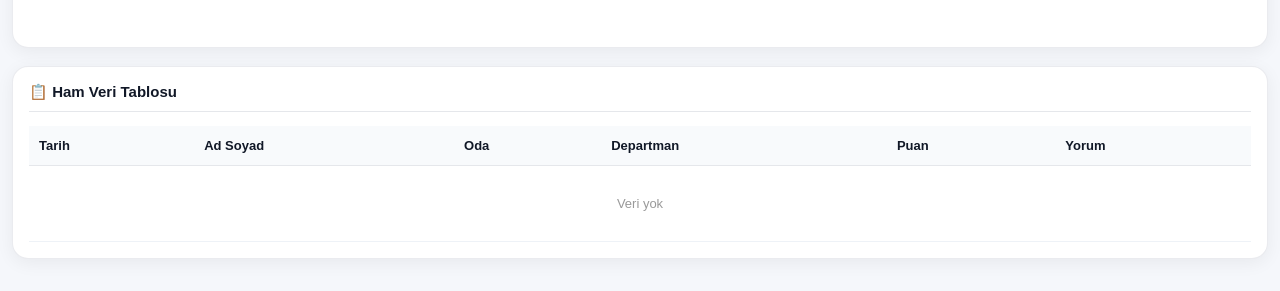
==== commit 86cc3e65: "Update admin.html" ====
--- a/admin.html
+++ b/admin.html
@@ -413,8 +413,8 @@
            
 
             <div class="toolbar">
-                <select id="timeFilter"><div class="brand">
-    <img src="./logo.png" alt="Concordia Logo" class="brand-logo">
+                <div class="brand">
+    <img src="https://arminkochac-cloud.github.io/ConcordiaCelesHotelOnlineAnket/logo.png" alt="Logo" class="brand-logo">
     <div>Concordia Celes Hotel - Admin</div>
 </div>
                     <option value="all">Tüm Zamanlar</option>
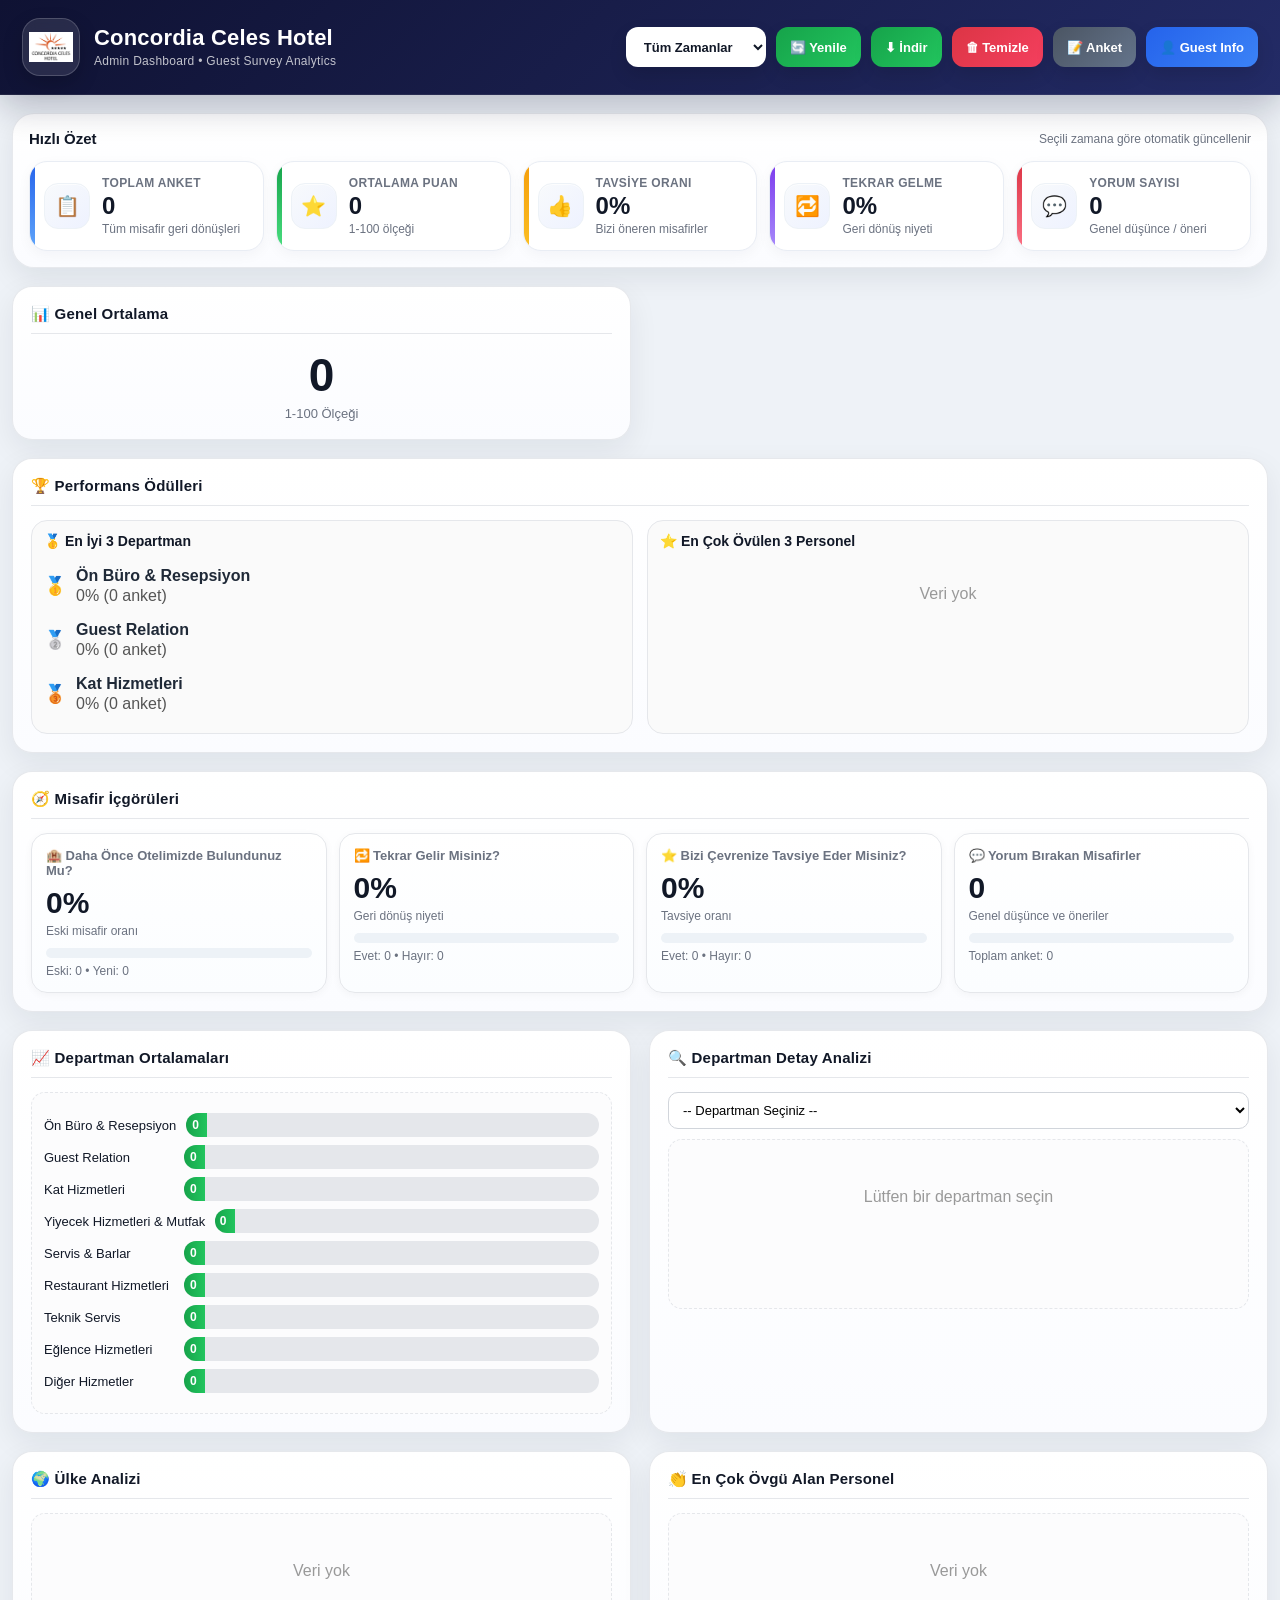
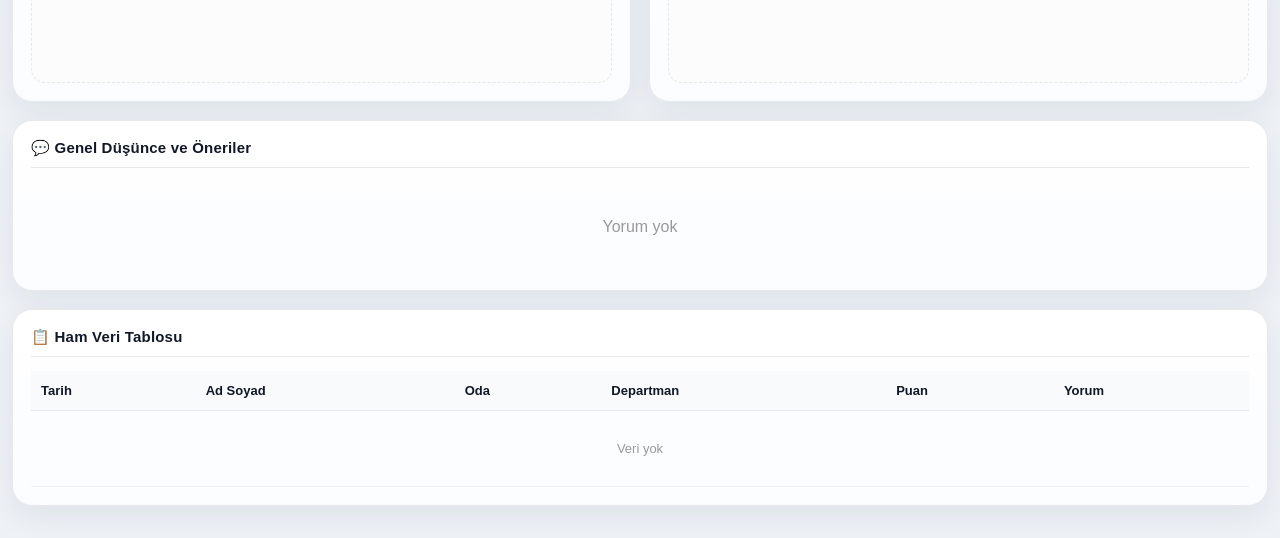
==== commit 5663479e: "Update admin.html" ====
--- a/admin.html
+++ b/admin.html
@@ -7,18 +7,19 @@
 
     <style>
         :root {
-            --bg: #f5f7fb;
+            --bg: #eef2f7;
             --card: #ffffff;
             --text: #1f2937;
             --muted: #6b7280;
-            --primary: #1f2454;
+            --primary: #1b1f4b;
+            --primary-2: #252c64;
             --green: #16a34a;
             --red: #dc3545;
             --blue: #2563eb;
             --gold: #f59e0b;
             --border: #e5e7eb;
-            --shadow: 0 4px 18px rgba(0, 0, 0, 0.06);
-            --radius: 16px;
+            --shadow: 0 10px 28px rgba(15, 23, 42, 0.08);
+            --radius: 20px;
         }
 
         * {
@@ -32,86 +33,259 @@
             background: var(--bg);
             color: var(--text);
             font-family: Arial, Helvetica, sans-serif;
+            scroll-behavior: smooth;
         }
 
         body {
             min-height: 100vh;
         }
 
+        a {
+            color: inherit;
+        }
+
+        /* HEADER */
         .topbar {
             position: sticky;
             top: 0;
             z-index: 100;
-            background: linear-gradient(90deg, #15173d, #25285d);
+            background: linear-gradient(135deg, #0f1233 0%, #181d49 45%, #232b66 100%);
             color: #fff;
-            padding: 14px 20px;
-            box-shadow: 0 2px 12px rgba(0, 0, 0, 0.12);
+            padding: 18px 22px;
+            box-shadow: 0 12px 34px rgba(10, 14, 40, 0.24);
+            border-bottom: 1px solid rgba(255,255,255,0.08);
         }
 
         .topbar-inner {
             display: flex;
             align-items: center;
             justify-content: space-between;
+            gap: 18px;
+            flex-wrap: wrap;
+        }
+
+        .brand-block {
+            display: flex;
+            align-items: center;
             gap: 14px;
-            flex-wrap: wrap;
-        }
-
-        .brand {
-            display: flex;
-            align-items: center;
-            gap: 12px;
-            font-size: 18px;
-            font-weight: 700;
-        }
-
-        .brand-logo {
-            width: 40px;
-            height: 40px;
-            border-radius: 50%;
-            background: #fff;
-            color: #111827;
+            min-width: 320px;
+        }
+
+        .brand-logo-box {
+            width: 58px;
+            height: 58px;
+            border-radius: 18px;
+            background: rgba(255,255,255,0.10);
+            border: 1px solid rgba(255,255,255,0.18);
             display: grid;
             place-items: center;
+            overflow: hidden;
+            backdrop-filter: blur(8px);
+            box-shadow: 0 8px 20px rgba(0,0,0,0.18);
+            flex-shrink: 0;
+        }
+
+        .brand-logo-box img {
+            width: 44px;
+            height: 44px;
+            object-fit: contain;
+            display: block;
+        }
+
+        .brand-text {
+            display: flex;
+            flex-direction: column;
+            gap: 4px;
+        }
+
+        .brand-title {
+            font-size: 22px;
             font-weight: 800;
-            font-size: 18px;
-            flex-shrink: 0;
+            letter-spacing: 0.2px;
+            color: #fff;
+            line-height: 1.1;
+        }
+
+        .brand-subtitle {
+            font-size: 12px;
+            color: rgba(255,255,255,0.74);
+            letter-spacing: 0.3px;
         }
 
         .toolbar {
             display: flex;
             align-items: center;
-            gap: 8px;
+            gap: 10px;
             flex-wrap: wrap;
         }
 
         .toolbar select,
         .toolbar button,
         .toolbar a {
-            height: 36px;
+            height: 40px;
             border: none;
-            border-radius: 8px;
-            padding: 0 12px;
+            border-radius: 12px;
+            padding: 0 14px;
             font-size: 13px;
             cursor: pointer;
             text-decoration: none;
             display: inline-flex;
             align-items: center;
             justify-content: center;
-            transition: transform 0.15s ease, opacity 0.15s ease;
+            transition: transform 0.18s ease, box-shadow 0.18s ease, opacity 0.18s ease;
             white-space: nowrap;
+            box-shadow: 0 8px 18px rgba(0,0,0,0.12);
+            font-weight: 600;
         }
 
         .toolbar button:hover,
-        .toolbar a:hover {
+        .toolbar a:hover,
+        .toolbar select:hover {
             transform: translateY(-1px);
-            opacity: 0.95;
-        }
-
-        .btn-green { background: var(--green); color: #fff; }
-        .btn-red   { background: var(--red); color: #fff; }
-        .btn-gray   { background: #4b5563; color: #fff; }
-        .btn-blue   { background: var(--blue); color: #fff; }
-
+        }
+
+        .toolbar select {
+            background: #ffffff;
+            color: #111827;
+            min-width: 140px;
+        }
+
+        .btn-green {
+            background: linear-gradient(135deg, #16a34a, #22c55e);
+            color: #fff;
+        }
+
+        .btn-red {
+            background: linear-gradient(135deg, #dc3545, #f43f5e);
+            color: #fff;
+        }
+
+        .btn-gray {
+            background: linear-gradient(135deg, #4b5563, #64748b);
+            color: #fff;
+        }
+
+        .btn-blue {
+            background: linear-gradient(135deg, #2563eb, #3b82f6);
+            color: #fff;
+        }
+
+        /* QUICK SUMMARY */
+        .summary-wrap {
+            width: min(1440px, calc(100% - 24px));
+            margin: 18px auto 0;
+        }
+
+        .summary-panel {
+            background: linear-gradient(180deg, #ffffff 0%, #fbfcff 100%);
+            border: 1px solid rgba(229,231,235,0.9);
+            border-radius: 22px;
+            box-shadow: var(--shadow);
+            padding: 16px;
+        }
+
+        .summary-head {
+            display: flex;
+            align-items: center;
+            justify-content: space-between;
+            gap: 12px;
+            margin-bottom: 14px;
+            flex-wrap: wrap;
+        }
+
+        .summary-title {
+            font-size: 15px;
+            font-weight: 800;
+            color: #111827;
+        }
+
+        .summary-note {
+            font-size: 12px;
+            color: var(--muted);
+        }
+
+        .summary-grid {
+            display: grid;
+            grid-template-columns: repeat(5, minmax(0, 1fr));
+            gap: 12px;
+        }
+
+        .summary-card {
+            border-radius: 18px;
+            padding: 14px;
+            background: #fff;
+            border: 1px solid #e9edf4;
+            box-shadow: 0 4px 14px rgba(15, 23, 42, 0.04);
+            display: flex;
+            align-items: center;
+            gap: 12px;
+            min-height: 86px;
+            position: relative;
+            overflow: hidden;
+            transition: transform 0.18s ease, box-shadow 0.18s ease;
+        }
+
+        .summary-card:hover {
+            transform: translateY(-1px);
+            box-shadow: 0 10px 24px rgba(15, 23, 42, 0.08);
+        }
+
+        .summary-card::before {
+            content: "";
+            position: absolute;
+            inset: 0 auto 0 0;
+            width: 5px;
+            border-radius: 999px;
+            background: #cbd5e1;
+        }
+
+        .summary-card.blue::before { background: linear-gradient(180deg, #2563eb, #60a5fa); }
+        .summary-card.green::before { background: linear-gradient(180deg, #16a34a, #4ade80); }
+        .summary-card.gold::before { background: linear-gradient(180deg, #f59e0b, #fbbf24); }
+        .summary-card.purple::before { background: linear-gradient(180deg, #7c3aed, #a78bfa); }
+        .summary-card.red::before { background: linear-gradient(180deg, #dc3545, #fb7185); }
+
+        .summary-icon {
+            width: 46px;
+            height: 46px;
+            border-radius: 14px;
+            display: grid;
+            place-items: center;
+            font-size: 20px;
+            flex-shrink: 0;
+            background: linear-gradient(135deg, #f8fafc, #eef2ff);
+            border: 1px solid #edf2f7;
+            box-shadow: inset 0 1px 0 rgba(255,255,255,0.7);
+        }
+
+        .summary-content {
+            display: flex;
+            flex-direction: column;
+            gap: 4px;
+            min-width: 0;
+        }
+
+        .summary-label {
+            font-size: 12px;
+            color: var(--muted);
+            font-weight: 700;
+            text-transform: uppercase;
+            letter-spacing: 0.35px;
+        }
+
+        .summary-value {
+            font-size: 24px;
+            line-height: 1;
+            font-weight: 900;
+            color: #111827;
+        }
+
+        .summary-sub {
+            font-size: 12px;
+            color: var(--muted);
+        }
+
+        /* MAIN CONTAINER */
         .container {
             width: min(1440px, calc(100% - 24px));
             margin: 18px auto 32px;
@@ -124,12 +298,18 @@
         }
 
         .card {
-            background: var(--card);
-            border-radius: var(--radius);
-            box-shadow: var(--shadow);
-            border: 1px solid rgba(229, 231, 235, 0.8);
-            padding: 16px;
+            background: linear-gradient(180deg, #ffffff 0%, #fbfcff 100%);
+            border-radius: 20px;
+            box-shadow: 0 10px 30px rgba(15, 23, 42, 0.07);
+            border: 1px solid rgba(229, 231, 235, 0.95);
+            padding: 18px;
             min-height: 120px;
+            transition: transform 0.18s ease, box-shadow 0.18s ease;
+        }
+
+        .card:hover {
+            transform: translateY(-2px);
+            box-shadow: 0 14px 34px rgba(15, 23, 42, 0.10);
         }
 
         .card.full-width {
@@ -139,17 +319,22 @@
         .card h3 {
             margin: 0 0 14px 0;
             font-size: 15px;
+            font-weight: 800;
             color: #111827;
             border-bottom: 1px solid var(--border);
             padding-bottom: 10px;
+            display: flex;
+            align-items: center;
+            gap: 8px;
+            letter-spacing: 0.2px;
         }
 
         .avg-score {
-            font-size: 44px;
-            font-weight: 800;
+            font-size: 46px;
+            font-weight: 900;
             text-align: center;
             color: #111827;
-            margin-top: 10px;
+            margin-top: 8px;
         }
 
         .avg-label {
@@ -168,9 +353,15 @@
         .top-box {
             background: #fafafa;
             border: 1px solid var(--border);
-            border-radius: 14px;
+            border-radius: 16px;
             padding: 12px;
             min-height: 140px;
+            transition: transform 0.18s ease, box-shadow 0.18s ease;
+        }
+
+        .top-box:hover {
+            transform: translateY(-1px);
+            box-shadow: 0 10px 24px rgba(15, 23, 42, 0.08);
         }
 
         .top-box h4 {
@@ -182,7 +373,7 @@
         .chart-container {
             min-height: 170px;
             border: 1px dashed #e5e7eb;
-            border-radius: 12px;
+            border-radius: 14px;
             padding: 12px;
             background: #fcfcfd;
         }
@@ -202,7 +393,7 @@
             width: 28px;
             height: 28px;
             border: 3px solid #ddd;
-            border-top-color: var(--primary);
+            border-top-color: var(--primary-2);
             border-radius: 50%;
             animation: spin 0.8s linear infinite;
         }
@@ -240,7 +431,7 @@
             align-items: center;
             justify-content: flex-end;
             padding-right: 8px;
-            font-weight: 700;
+            font-weight: 800;
         }
 
         .bg-green { background: linear-gradient(90deg, #16a34a, #22c55e); }
@@ -278,8 +469,8 @@
             width: 100%;
             margin-bottom: 10px;
             border: 1px solid #d1d5db;
-            border-radius: 8px;
-            padding: 8px 10px;
+            border-radius: 10px;
+            padding: 9px 10px;
             font-size: 13px;
             background: #fff;
         }
@@ -296,18 +487,24 @@
             border-radius: 16px;
             padding: 14px;
             box-shadow: 0 2px 8px rgba(0,0,0,.04);
+            transition: transform 0.18s ease, box-shadow 0.18s ease;
+        }
+
+        .insight-card:hover {
+            transform: translateY(-1px);
+            box-shadow: 0 10px 24px rgba(15, 23, 42, 0.08);
         }
 
         .insight-title {
             font-size: 13px;
             color: #6b7280;
             margin-bottom: 10px;
-            font-weight: 600;
+            font-weight: 700;
         }
 
         .insight-value {
             font-size: 30px;
-            font-weight: 800;
+            font-weight: 900;
             color: #111827;
             line-height: 1;
         }
@@ -343,6 +540,12 @@
             border: 1px solid #e5e7eb;
             border-radius: 14px;
             background: #fff;
+            transition: transform 0.18s ease, box-shadow 0.18s ease;
+        }
+
+        .comment-card:hover {
+            transform: translateY(-1px);
+            box-shadow: 0 10px 24px rgba(15, 23, 42, 0.08);
         }
 
         .comment-meta {
@@ -367,6 +570,10 @@
         }
 
         @media (max-width: 1100px) {
+            .summary-grid {
+                grid-template-columns: repeat(3, minmax(0, 1fr));
+            }
+
             .insights-grid {
                 grid-template-columns: repeat(2, minmax(0, 1fr));
             }
@@ -380,15 +587,34 @@
             .top-container {
                 grid-template-columns: 1fr;
             }
+
+            .brand-block {
+                min-width: 0;
+            }
+        }
+
+        @media (max-width: 720px) {
+            .summary-grid {
+                grid-template-columns: repeat(2, minmax(0, 1fr));
+            }
         }
 
         @media (max-width: 600px) {
-            .container {
+            .container, .summary-wrap {
                 width: calc(100% - 14px);
             }
 
             .topbar {
-                padding: 12px;
+                padding: 14px;
+            }
+
+            .brand-title {
+                font-size: 18px;
+            }
+
+            .brand-logo-box {
+                width: 52px;
+                height: 52px;
             }
 
             .avg-score {
@@ -400,6 +626,7 @@
                 font-size: 12px;
             }
 
+            .summary-grid,
             .insights-grid {
                 grid-template-columns: 1fr;
             }
@@ -408,15 +635,21 @@
 </head>
 <body>
 
+    <!-- TOP BAR -->
     <div class="topbar">
         <div class="topbar-inner">
-           
+            <div class="brand-block">
+                <div class="brand-logo-box">
+                    <img src="https://arminkochac-cloud.github.io/ConcordiaCelesHotelOnlineAnket/logo.png" alt="Concordia Celes Hotel">
+                </div>
+                <div class="brand-text">
+                    <div class="brand-title">Concordia Celes Hotel</div>
+                    <div class="brand-subtitle">Admin Dashboard • Guest Survey Analytics</div>
+                </div>
+            </div>
 
             <div class="toolbar">
-                <div class="brand">
-    <img src="https://arminkochac-cloud.github.io/ConcordiaCelesHotelOnlineAnket/logo.png" alt="Logo" class="brand-logo">
-    <div>Concordia Celes Hotel - Admin</div>
-</div>
+                <select id="timeFilter">
                     <option value="all">Tüm Zamanlar</option>
                     <option value="30">Son 30 Gün</option>
                     <option value="7">Son 7 Gün</option>
@@ -427,11 +660,69 @@
                 <button class="btn-green" onclick="exportData()">⬇ İndir</button>
                 <button class="btn-red" onclick="clearData()">🗑 Temizle</button>
                 <a class="btn-gray" href="index.html" target="_blank">📝 Anket</a>
-                <a class="btn-blue" href="#" target="_blank">👤 Guest Info</a>
+                <a class="btn-blue" href="guestinfo.html" target="_blank">👤 Guest Info</a>
             </div>
         </div>
     </div>
 
+    <!-- QUICK SUMMARY -->
+    <div class="summary-wrap">
+        <div class="summary-panel">
+            <div class="summary-head">
+                <div class="summary-title">Hızlı Özet</div>
+                <div class="summary-note">Seçili zamana göre otomatik güncellenir</div>
+            </div>
+
+            <div class="summary-grid">
+                <div class="summary-card blue">
+                    <div class="summary-icon">📋</div>
+                    <div class="summary-content">
+                        <div class="summary-label">Toplam Anket</div>
+                        <div class="summary-value" id="sumTotal">0</div>
+                        <div class="summary-sub">Tüm misafir geri dönüşleri</div>
+                    </div>
+                </div>
+
+                <div class="summary-card green">
+                    <div class="summary-icon">⭐</div>
+                    <div class="summary-content">
+                        <div class="summary-label">Ortalama Puan</div>
+                        <div class="summary-value" id="sumAvg">0</div>
+                        <div class="summary-sub">1-100 ölçeği</div>
+                    </div>
+                </div>
+
+                <div class="summary-card gold">
+                    <div class="summary-icon">👍</div>
+                    <div class="summary-content">
+                        <div class="summary-label">Tavsiye Oranı</div>
+                        <div class="summary-value" id="sumRecommend">0%</div>
+                        <div class="summary-sub">Bizi öneren misafirler</div>
+                    </div>
+                </div>
+
+                <div class="summary-card purple">
+                    <div class="summary-icon">🔁</div>
+                    <div class="summary-content">
+                        <div class="summary-label">Tekrar Gelme</div>
+                        <div class="summary-value" id="sumReturn">0%</div>
+                        <div class="summary-sub">Geri dönüş niyeti</div>
+                    </div>
+                </div>
+
+                <div class="summary-card red">
+                    <div class="summary-icon">💬</div>
+                    <div class="summary-content">
+                        <div class="summary-label">Yorum Sayısı</div>
+                        <div class="summary-value" id="sumComments">0</div>
+                        <div class="summary-sub">Genel düşünce / öneri</div>
+                    </div>
+                </div>
+            </div>
+        </div>
+    </div>
+
+    <!-- MAIN CONTENT -->
     <div class="container">
         <div class="dashboard-grid">
 
@@ -572,6 +863,124 @@
         </div>
     </div>
 
-    <script src="admin.js?v=14"></script>
+    <script src="admin.js?v=16"></script>
+
+    <script>
+        (function () {
+            function parseMaybeDate(str) {
+                if (!str) return null;
+
+                var d = new Date(str);
+                if (!isNaN(d.getTime())) return d;
+
+                var s = String(str).trim();
+                var m = s.match(/^(\d{1,2})[./-](\d{1,2})[./-](\d{2,4})$/);
+                if (m) {
+                    var day = parseInt(m[1], 10);
+                    var month = parseInt(m[2], 10) - 1;
+                    var year = parseInt(m[3], 10);
+                    if (year < 100) year += 2000;
+                    var d2 = new Date(year, month, day);
+                    if (!isNaN(d2.getTime())) return d2;
+                }
+
+                return null;
+            }
+
+            function normalizeYesNo(value) {
+                var v = String(value || '').trim().toLowerCase();
+                if (!v) return null;
+
+                if (['evet', 'yes', 'y', 'true', '1'].indexOf(v) >= 0) return true;
+                if (['hayır', 'hayir', 'no', 'n', 'false', '0'].indexOf(v) >= 0) return false;
+
+                return null;
+            }
+
+            function applyFilter(rows) {
+                var filterEl = document.getElementById('timeFilter');
+                var val = filterEl ? filterEl.value : 'all';
+
+                if (val === 'all') return rows;
+
+                var days = parseInt(val, 10);
+                if (isNaN(days)) return rows;
+
+                var now = new Date();
+                var cutoff = new Date(now.getTime() - days * 24 * 60 * 60 * 1000);
+
+                return rows.filter(function (row) {
+                    var raw = row.raw || row;
+                    var d = parseMaybeDate(raw.tarih || raw.date || raw.timestamp);
+                    if (!d) return true;
+                    return d >= cutoff;
+                });
+            }
+
+            function updateSummaryCards() {
+                var rows = window.__hotelRawRows || [];
+                rows = applyFilter(rows);
+
+                var total = rows.length;
+                var avg = 0;
+                var avgCount = 0;
+                var recYes = 0, recNo = 0;
+                var retYes = 0, retNo = 0;
+                var comments = 0;
+
+                for (var i = 0; i < rows.length; i++) {
+                    var r = rows[i].raw || rows[i];
+
+                    if (typeof rows[i].score === 'number' && !isNaN(rows[i].score)) {
+                        avg += rows[i].score;
+                        avgCount++;
+                    }
+
+                    if (String(r.generalComments || '').trim() !== '') comments++;
+
+                    var rec = normalizeYesNo(r.wouldRecommend);
+                    if (rec === true) recYes++;
+                    else if (rec === false) recNo++;
+
+                    var ret = normalizeYesNo(r.willReturn);
+                    if (ret === true) retYes++;
+                    else if (ret === false) retNo++;
+                }
+
+                var avgValue = avgCount ? Math.round(avg / avgCount) : 0;
+                var recTotal = recYes + recNo;
+                var retTotal = retYes + retNo;
+
+                document.getElementById('sumTotal').textContent = total;
+                document.getElementById('sumAvg').textContent = avgValue;
+                document.getElementById('sumRecommend').textContent = recTotal ? Math.round((recYes * 100) / recTotal) + '%' : '0%';
+                document.getElementById('sumReturn').textContent = retTotal ? Math.round((retYes * 100) / retTotal) + '%' : '0%';
+                document.getElementById('sumComments').textContent = comments;
+            }
+
+            document.addEventListener('DOMContentLoaded', function () {
+                updateSummaryCards();
+
+                var timeFilter = document.getElementById('timeFilter');
+                if (timeFilter) {
+                    timeFilter.addEventListener('change', function () {
+                        setTimeout(updateSummaryCards, 120);
+                    });
+                }
+
+                var tries = 0;
+                var timer = setInterval(function () {
+                    tries++;
+                    if (window.__hotelRawRows && window.__hotelRawRows.length) {
+                        updateSummaryCards();
+                        clearInterval(timer);
+                    }
+                    if (tries > 20) {
+                        clearInterval(timer);
+                    }
+                }, 500);
+            });
+        })();
+    </script>
 </body>
 </html>
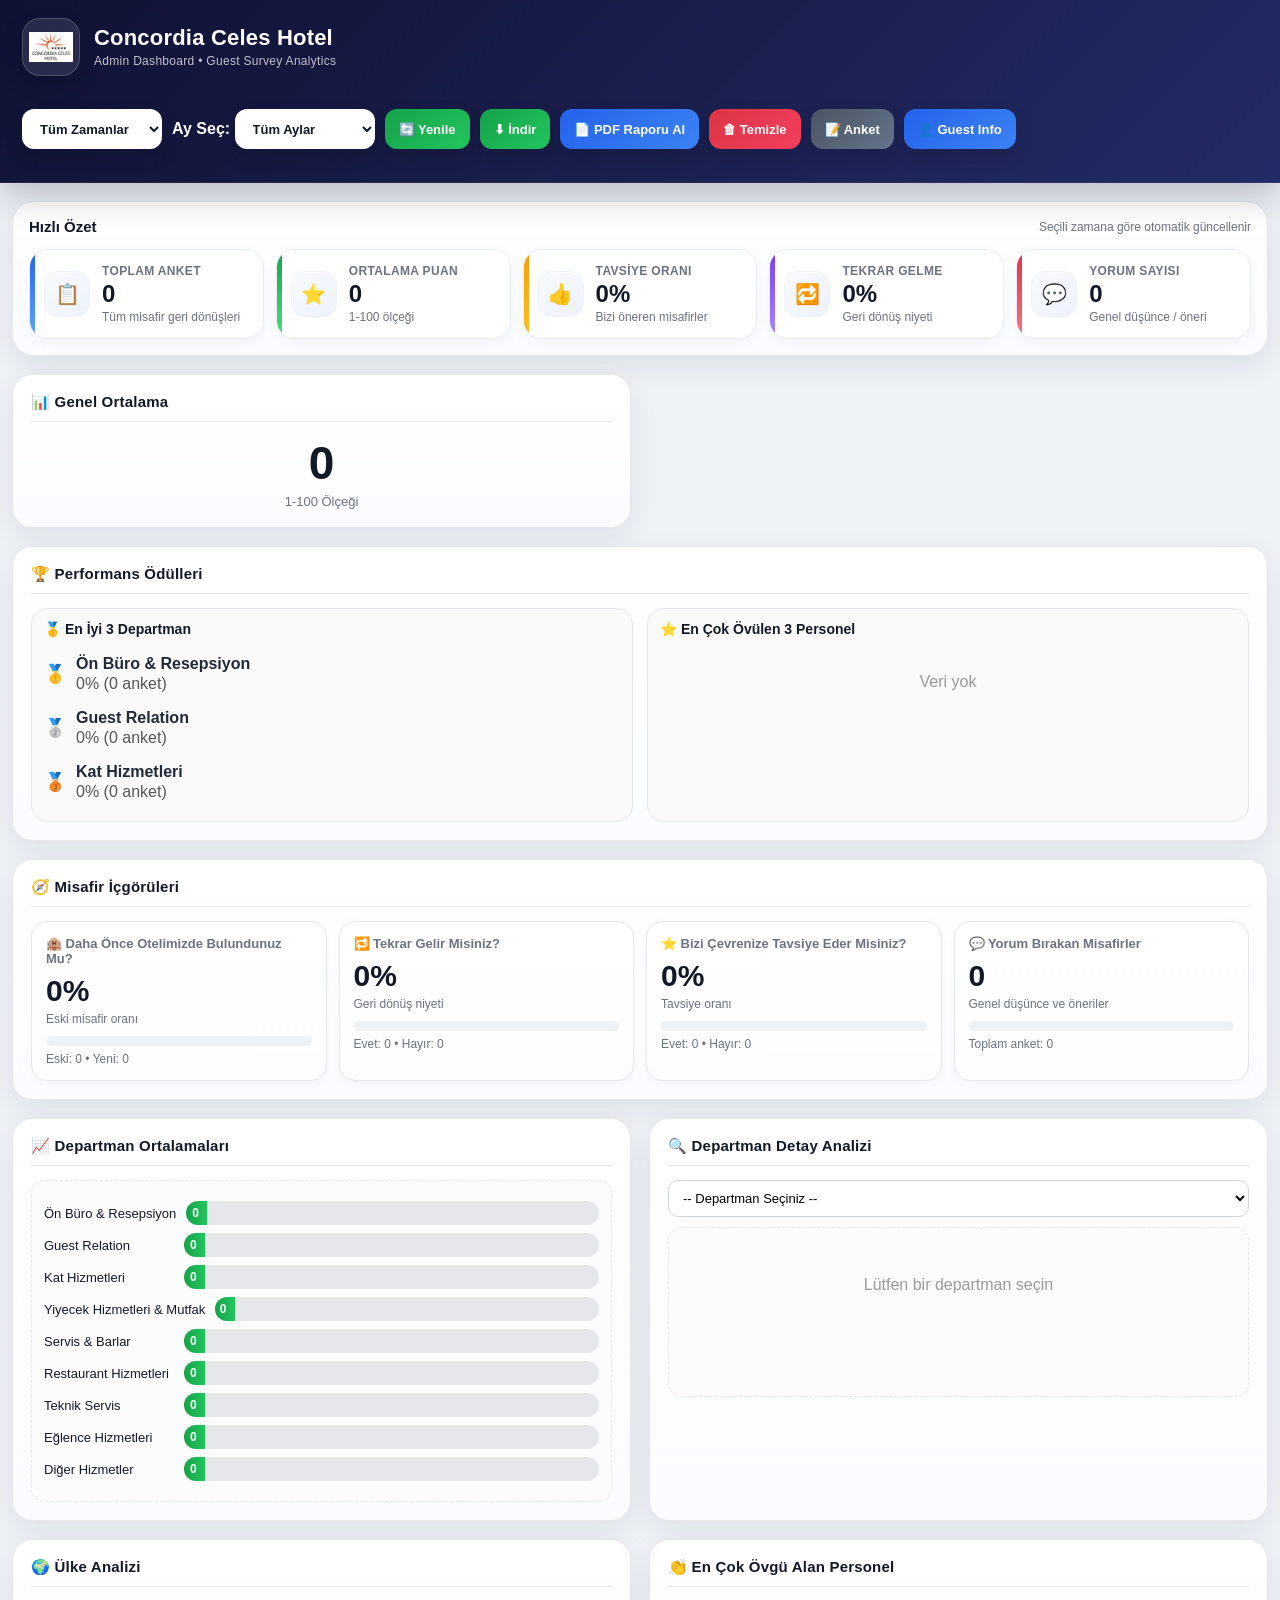
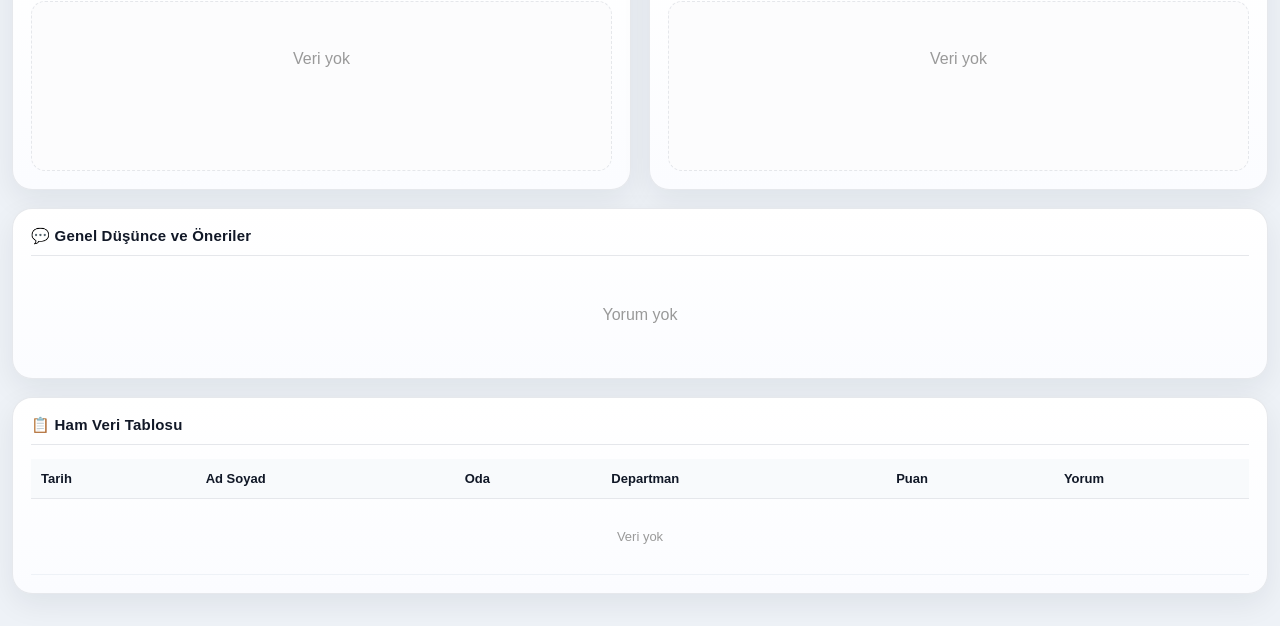
==== commit 35163fba: "Update admin.html" ====
--- a/admin.html
+++ b/admin.html
@@ -44,7 +44,16 @@
             color: inherit;
         }
 
-        /* HEADER */
+        /* =========================
+           PRINT HEADER (screen hidden)
+           ========================= */
+        .print-header {
+            display: none;
+        }
+
+        /* =========================
+           HEADER
+           ========================= */
         .topbar {
             position: sticky;
             top: 0;
@@ -170,7 +179,9 @@
             color: #fff;
         }
 
-        /* QUICK SUMMARY */
+        /* =========================
+           QUICK SUMMARY
+           ========================= */
         .summary-wrap {
             width: min(1440px, calc(100% - 24px));
             margin: 18px auto 0;
@@ -285,7 +296,9 @@
             color: var(--muted);
         }
 
-        /* MAIN CONTAINER */
+        /* =========================
+           MAIN CONTAINER
+           ========================= */
         .container {
             width: min(1440px, calc(100% - 24px));
             margin: 18px auto 32px;
@@ -569,6 +582,134 @@
             overflow-y: auto;
         }
 
+        /* =========================
+           PRINT / PDF STYLE
+           ========================= */
+        @media print {
+            @page {
+                size: A4 landscape;
+                margin: 10mm;
+            }
+
+            body {
+                background: #fff !important;
+                color: #000 !important;
+                -webkit-print-color-adjust: exact;
+                print-color-adjust: exact;
+            }
+
+            .topbar,
+            .toolbar,
+            .summary-wrap,
+            #timeFilter,
+            button,
+            a.btn-gray,
+            a.btn-blue,
+            .loading,
+            .spinner {
+                display: none !important;
+            }
+
+            .print-header {
+                display: block !important;
+                margin-bottom: 14px;
+                padding-bottom: 12px;
+                border-bottom: 1px solid #ddd;
+            }
+
+            .container {
+                width: 100% !important;
+                margin: 0 !important;
+            }
+
+            .dashboard-grid {
+                display: grid !important;
+                grid-template-columns: 1fr 1fr !important;
+                gap: 10px !important;
+            }
+
+            .card {
+                box-shadow: none !important;
+                border: 1px solid #d9d9d9 !important;
+                break-inside: avoid;
+                page-break-inside: avoid;
+                margin-bottom: 8px !important;
+                background: #fff !important;
+            }
+
+            .card.full-width {
+                grid-column: 1 / -1 !important;
+            }
+
+            .top-container {
+                display: grid !important;
+                grid-template-columns: 1fr 1fr !important;
+                gap: 10px !important;
+            }
+
+            .top-box {
+                box-shadow: none !important;
+                border: 1px solid #d9d9d9 !important;
+                break-inside: avoid;
+                page-break-inside: avoid;
+            }
+
+            .chart-container {
+                min-height: auto !important;
+                border: 1px solid #e5e7eb !important;
+            }
+
+            table {
+                width: 100% !important;
+                border-collapse: collapse !important;
+                font-size: 11px !important;
+            }
+
+            thead th {
+                background: #f2f2f2 !important;
+                color: #000 !important;
+                border: 1px solid #ddd !important;
+                padding: 6px !important;
+            }
+
+            tbody td {
+                border: 1px solid #ddd !important;
+                padding: 6px !important;
+                color: #000 !important;
+            }
+
+            tbody tr:hover {
+                background: transparent !important;
+            }
+
+            .summary-card,
+            .insight-card,
+            .comment-card {
+                box-shadow: none !important;
+                border: 1px solid #d9d9d9 !important;
+            }
+
+            .avg-score {
+                color: #000 !important;
+            }
+
+            h3, h4 {
+                color: #000 !important;
+            }
+
+            .comment-feed,
+            .insights-grid,
+            .summary-grid {
+                break-inside: avoid;
+                page-break-inside: avoid;
+            }
+
+            a {
+                text-decoration: none !important;
+                color: #000 !important;
+            }
+        }
+
         @media (max-width: 1100px) {
             .summary-grid {
                 grid-template-columns: repeat(3, minmax(0, 1fr));
@@ -634,6 +775,20 @@
     </style>
 </head>
 <body>
+
+    <!-- PRINT HEADER -->
+    <div class="print-header">
+        <div style="display:flex; align-items:center; gap:12px; margin-bottom:10px;">
+            <img src="https://arminkochac-cloud.github.io/ConcordiaCelesHotelOnlineAnket/logo.png" alt="Logo" style="width:52px;height:52px;object-fit:contain;">
+            <div>
+                <div style="font-size:18px; font-weight:800; color:#111;">Concordia Celes Hotel</div>
+                <div style="font-size:12px; color:#666;">Admin Dashboard PDF Raporu</div>
+            </div>
+        </div>
+        <div style="font-size:12px; color:#666;">
+            Rapor Tarihi: <span id="printDate"></span>
+        </div>
+    </div>
 
     <!-- TOP BAR -->
     <div class="topbar">
@@ -655,12 +810,32 @@
                     <option value="7">Son 7 Gün</option>
                     <option value="1">Bugün</option>
                 </select>
-
-                <button class="btn-green" onclick="loadAndRenderData()">🔄 Yenile</button>
-                <button class="btn-green" onclick="exportData()">⬇ İndir</button>
-                <button class="btn-red" onclick="clearData()">🗑 Temizle</button>
-                <a class="btn-gray" href="index.html" target="_blank">📝 Anket</a>
-                <a class="btn-blue" href="guestinfo.html" target="_blank">👤 Guest Info</a>
+                <!-- AY FİLTRESİ -->
+<div class="filter-group" style="margin: 15px 0;">
+    <label for="monthFilter"><strong>Ay Seç:</strong></label>
+    <select id="monthFilter" onchange="filterByMonth()">
+        <option value="">Tüm Aylar</option>
+        <option value="2026-01">Ocak 2026</option>
+        <option value="2026-02">Şubat 2026</option>
+        <option value="2026-03">Mart 2026</option>
+        <option value="2026-04">Nisan 2026</option>
+        <option value="2026-05">Mayıs 2026</option>
+        <option value="2026-06">Haziran 2026</option>
+        <option value="2026-07">Temmuz 2026</option>
+        <option value="2026-08">Ağustos 2026</option>
+        <option value="2026-09">Eylül 2026</option>
+        <option value="2026-10">Ekim 2026</option>
+        <option value="2026-11">Kasım 2026</option>
+        <option value="2026-12">Aralık 2026</option>
+    </select>
+</div>
+
+                <button class="btn-green no-print" onclick="loadAndRenderData()">🔄 Yenile</button>
+                <button class="btn-green no-print" onclick="exportData()">⬇ İndir</button>
+                <button class="btn-blue no-print" onclick="window.print()">📄 PDF Raporu Al</button>
+                <button class="btn-red no-print" onclick="clearData()">🗑 Temizle</button>
+                <a class="btn-gray no-print" href="index.html" target="_blank">📝 Anket</a>
+                <a class="btn-blue no-print" href="guestinfo.html" target="_blank">👤 Guest Info</a>
             </div>
         </div>
     </div>
@@ -863,7 +1038,7 @@
         </div>
     </div>
 
-    <script src="admin.js?v=16"></script>
+    <script src="admin.js?v=17"></script>
 
     <script>
         (function () {
@@ -951,14 +1126,26 @@
                 var recTotal = recYes + recNo;
                 var retTotal = retYes + retNo;
 
-                document.getElementById('sumTotal').textContent = total;
-                document.getElementById('sumAvg').textContent = avgValue;
-                document.getElementById('sumRecommend').textContent = recTotal ? Math.round((recYes * 100) / recTotal) + '%' : '0%';
-                document.getElementById('sumReturn').textContent = retTotal ? Math.round((retYes * 100) / retTotal) + '%' : '0%';
-                document.getElementById('sumComments').textContent = comments;
+                var sumTotal = document.getElementById('sumTotal');
+                var sumAvg = document.getElementById('sumAvg');
+                var sumRecommend = document.getElementById('sumRecommend');
+                var sumReturn = document.getElementById('sumReturn');
+                var sumComments = document.getElementById('sumComments');
+
+                if (sumTotal) sumTotal.textContent = total;
+                if (sumAvg) sumAvg.textContent = avgValue;
+                if (sumRecommend) sumRecommend.textContent = recTotal ? Math.round((recYes * 100) / recTotal) + '%' : '0%';
+                if (sumReturn) sumReturn.textContent = retTotal ? Math.round((retYes * 100) / retTotal) + '%' : '0%';
+                if (sumComments) sumComments.textContent = comments;
             }
 
             document.addEventListener('DOMContentLoaded', function () {
+                // Print header date
+                var printDate = document.getElementById('printDate');
+                if (printDate) {
+                    printDate.textContent = new Date().toLocaleString('tr-TR');
+                }
+
                 updateSummaryCards();
 
                 var timeFilter = document.getElementById('timeFilter');
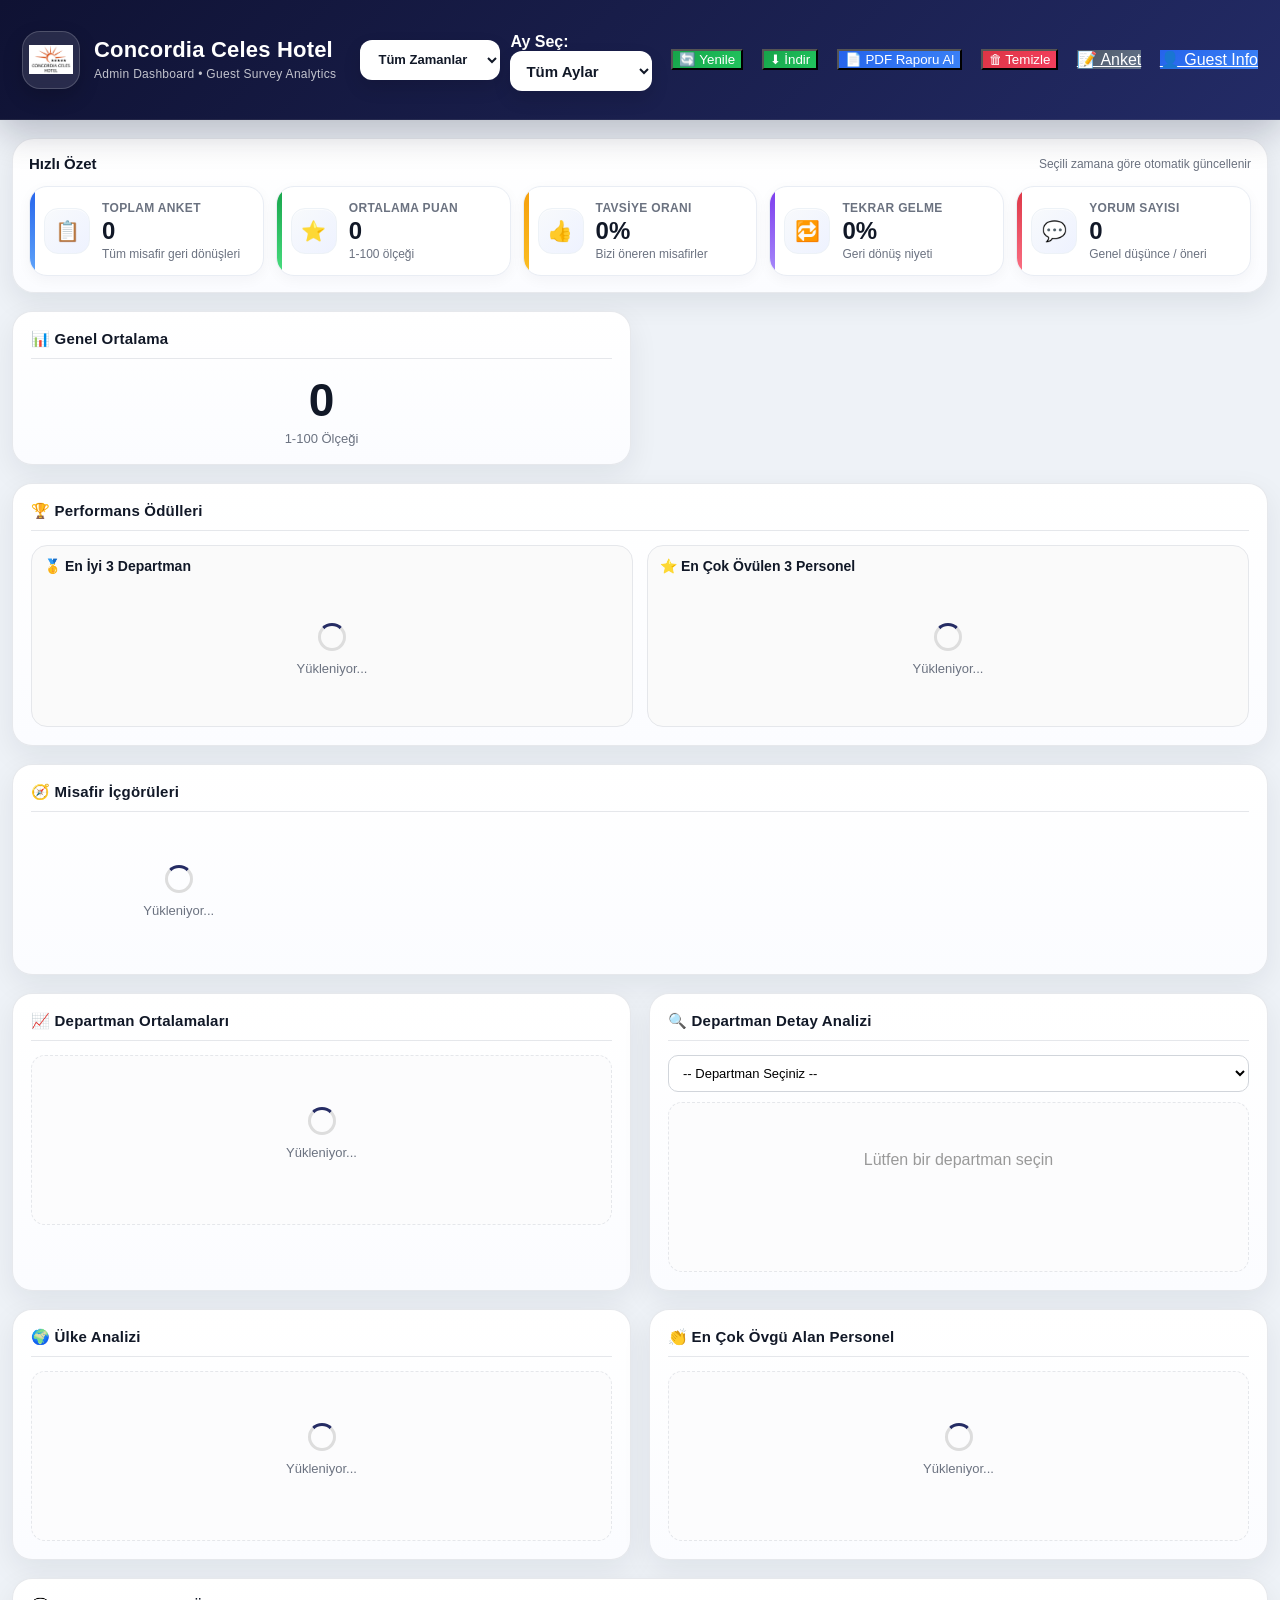
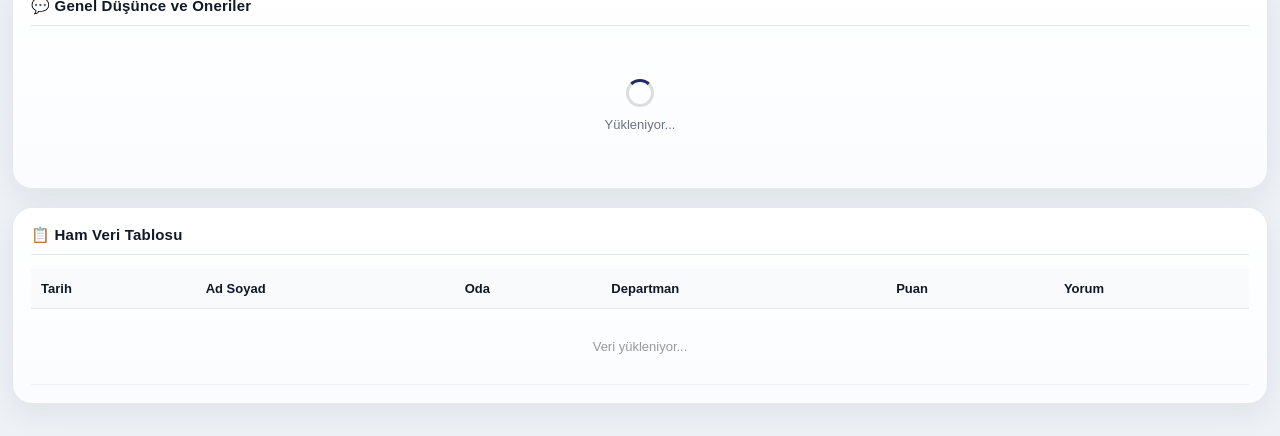
==== commit 07fa1df3: "Update admin.html" ====
--- a/admin.html
+++ b/admin.html
@@ -811,23 +811,17 @@
                     <option value="1">Bugün</option>
                 </select>
                 <!-- AY FİLTRESİ -->
-<div class="filter-group" style="margin: 15px 0;">
-    <label for="monthFilter"><strong>Ay Seç:</strong></label>
-    <select id="monthFilter" onchange="filterByMonth()">
+<div style="margin: 15px 0 10px;">
+    <label><strong>Ay Seç:</strong></label><br>
+    <select id="monthFilter" onchange="filterByMonth()" style="padding:8px 12px; font-size:15px;">
         <option value="">Tüm Aylar</option>
-        <option value="2026-01">Ocak 2026</option>
-        <option value="2026-02">Şubat 2026</option>
         <option value="2026-03">Mart 2026</option>
         <option value="2026-04">Nisan 2026</option>
         <option value="2026-05">Mayıs 2026</option>
         <option value="2026-06">Haziran 2026</option>
         <option value="2026-07">Temmuz 2026</option>
-        <option value="2026-08">Ağustos 2026</option>
-        <option value="2026-09">Eylül 2026</option>
-        <option value="2026-10">Ekim 2026</option>
-        <option value="2026-11">Kasım 2026</option>
-        <option value="2026-12">Aralık 2026</option>
     </select>
+</div>
 </div>
 
                 <button class="btn-green no-print" onclick="loadAndRenderData()">🔄 Yenile</button>
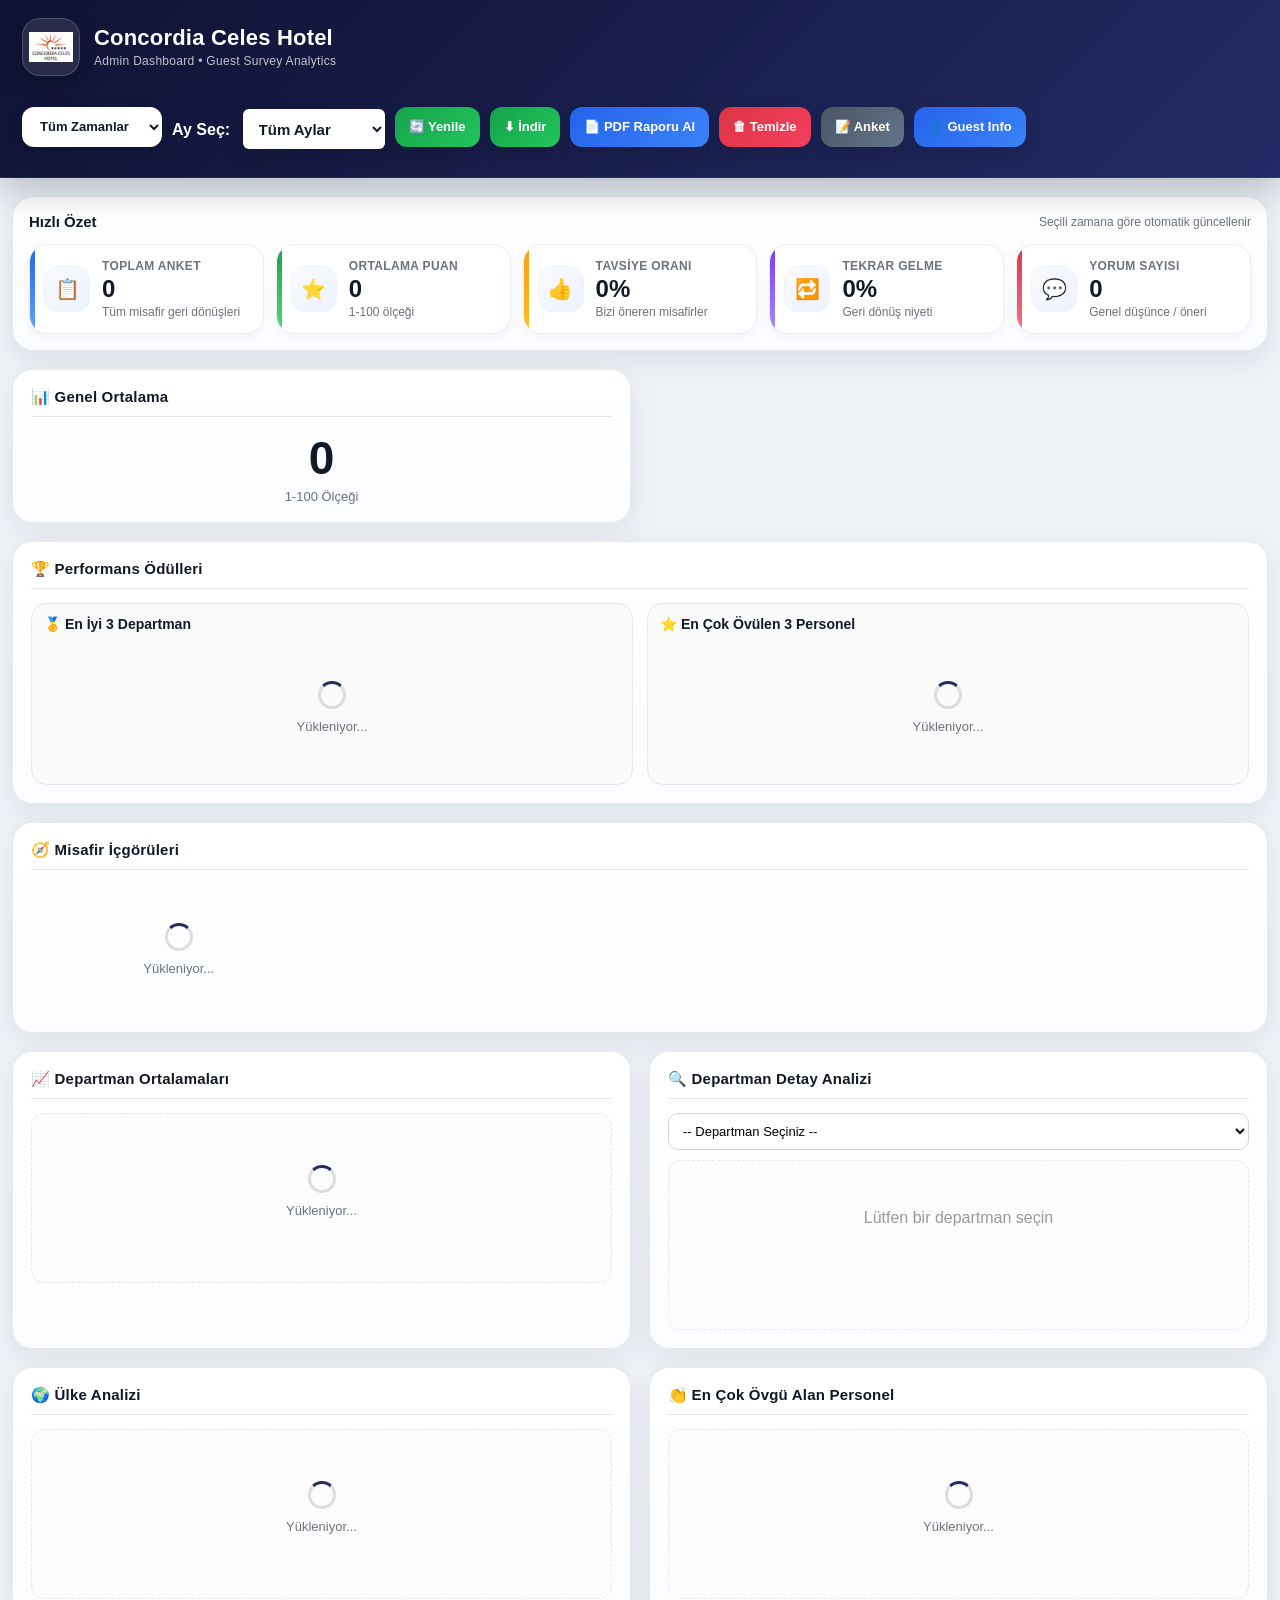
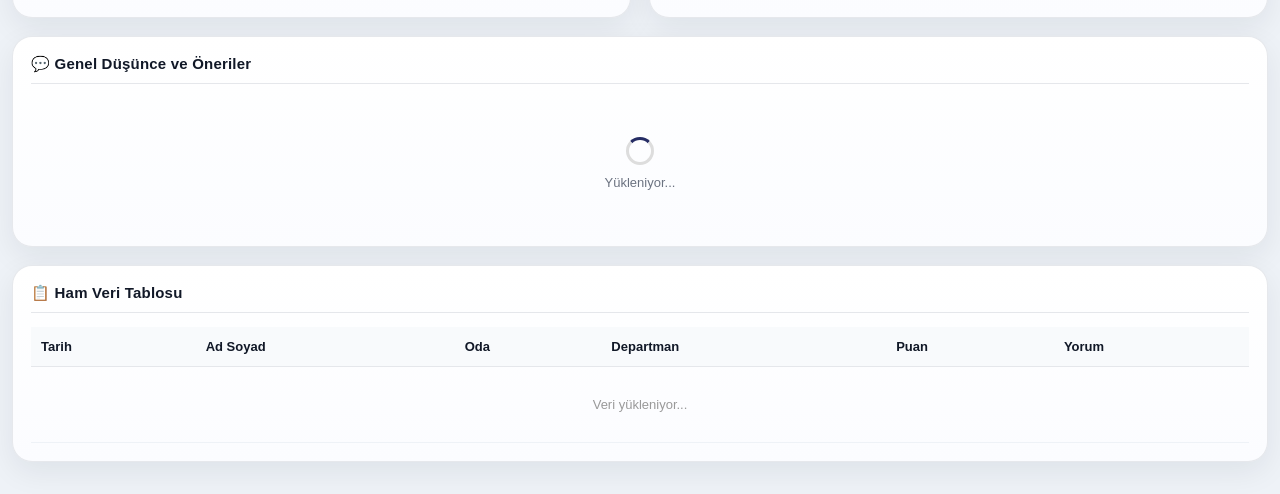
==== commit b21b15d9: "Update admin.html" ====
--- a/admin.html
+++ b/admin.html
@@ -811,17 +811,17 @@
                     <option value="1">Bugün</option>
                 </select>
                 <!-- AY FİLTRESİ -->
-<div style="margin: 15px 0 10px;">
-    <label><strong>Ay Seç:</strong></label><br>
-    <select id="monthFilter" onchange="filterByMonth()" style="padding:8px 12px; font-size:15px;">
+<div style="margin: 15px 0 10px; display: inline-block;">
+    <label style="font-weight:600; margin-right:8px;">Ay Seç:</label>
+    <select id="monthFilter" onchange="filterByMonth()" style="padding:8px 12px; font-size:15px; border-radius:6px;">
         <option value="">Tüm Aylar</option>
         <option value="2026-03">Mart 2026</option>
         <option value="2026-04">Nisan 2026</option>
         <option value="2026-05">Mayıs 2026</option>
         <option value="2026-06">Haziran 2026</option>
         <option value="2026-07">Temmuz 2026</option>
+        <option value="2026-08">Ağustos 2026</option>
     </select>
-</div>
 </div>
 
                 <button class="btn-green no-print" onclick="loadAndRenderData()">🔄 Yenile</button>
